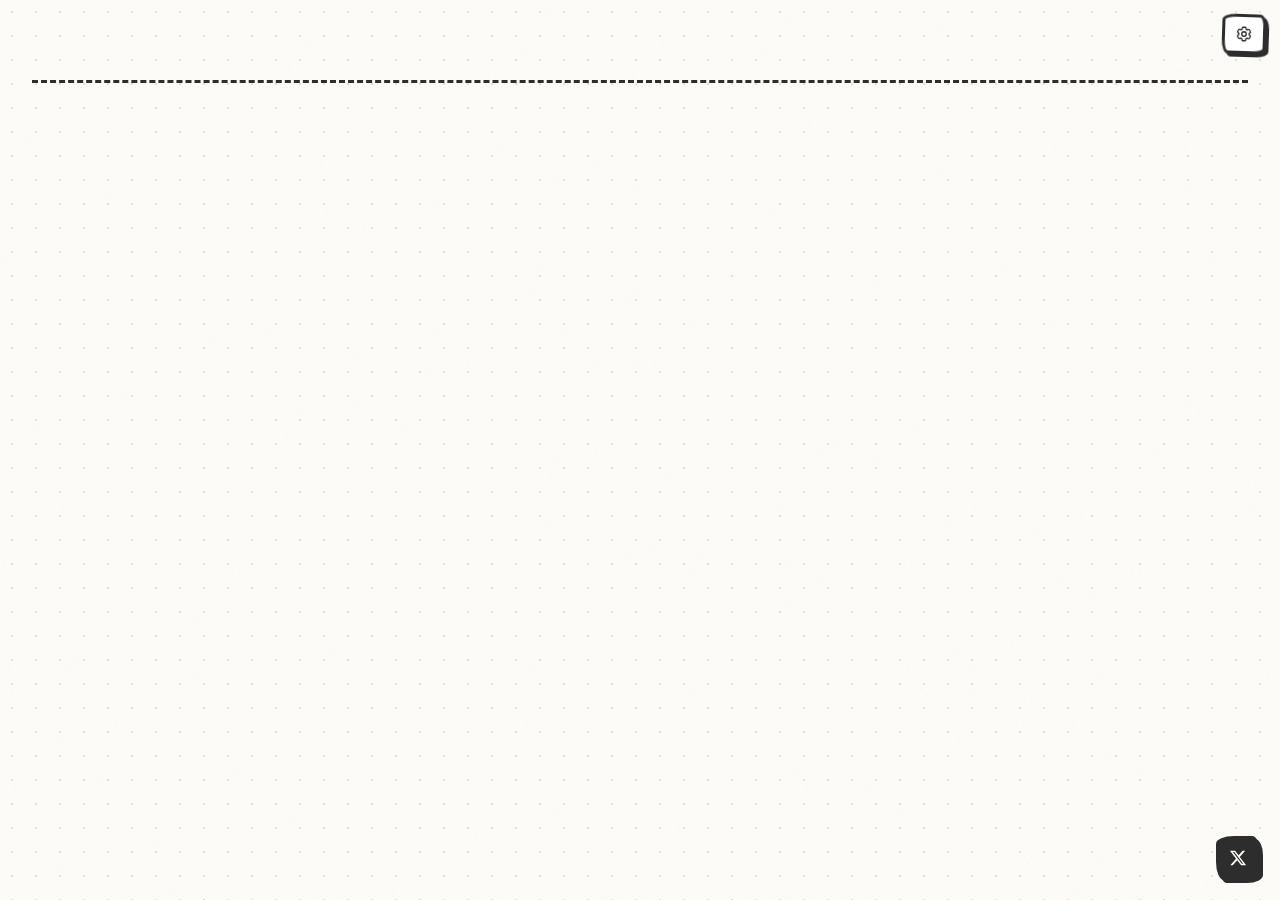
==== extension/index.html @ 824f17a5 "Initial commit" ====
<!DOCTYPE html>
<html lang="">
<head>
  <meta charset="UTF-8">
  <meta name="viewport" content="width=device-width, initial-scale=1.0">
  <title data-i18n="app.title">TabCtrl</title>

  <!-- Google Fonts: Kalam (headings) + Patrick Hand (body) — hand-drawn design system -->
  <link rel="preconnect" href="https://fonts.googleapis.com">
  <link href="https://fonts.googleapis.com/css2?family=Kalam:wght@400;700&family=Patrick+Hand&display=swap" rel="stylesheet">

  <link rel="stylesheet" href="style.css">
</head>
<body>
<div class="container">



  <!-- Settings button — fixed top-right corner, always accessible. -->
  <button class="settings-btn settings-btn--fixed" id="settingsBtn" data-action="open-settings" data-i18n-title="settings.title" type="button" aria-label="Settings">
    <svg xmlns="http://www.w3.org/2000/svg" fill="none" viewBox="0 0 24 24" stroke-width="1.8" stroke="currentColor" width="16" height="16"><path stroke-linecap="round" stroke-linejoin="round" d="M9.594 3.94c.09-.542.56-.94 1.11-.94h2.593c.55 0 1.02.398 1.11.94l.213 1.281c.063.374.313.686.645.87.074.04.147.083.22.127.325.196.72.257 1.075.124l1.217-.456a1.125 1.125 0 0 1 1.37.49l1.296 2.247a1.125 1.125 0 0 1-.26 1.431l-1.003.827c-.293.241-.438.613-.43.992a7.723 7.723 0 0 1 0 .255c-.008.378.137.75.43.991l1.005.828c.424.35.534.954.26 1.43l-1.298 2.247a1.125 1.125 0 0 1-1.369.491l-1.217-.456c-.355-.133-.75-.072-1.076.124a6.47 6.47 0 0 1-.22.128c-.331.183-.581.495-.644.869l-.213 1.281c-.09.543-.56.94-1.11.94h-2.594c-.55 0-1.019-.398-1.11-.94l-.213-1.281c-.062-.374-.312-.686-.644-.87a6.52 6.52 0 0 1-.22-.127c-.325-.196-.72-.257-1.076-.124l-1.217.456a1.125 1.125 0 0 1-1.369-.49l-1.297-2.247a1.125 1.125 0 0 1 .26-1.431l1.004-.827c.292-.24.437-.613.43-.991a6.932 6.932 0 0 1 0-.255c.007-.38-.138-.751-.43-.992l-1.004-.827a1.125 1.125 0 0 1-.26-1.43l1.297-2.247a1.125 1.125 0 0 1 1.37-.491l1.216.456c.356.133.751.072 1.076-.124.072-.044.146-.086.22-.128.332-.183.582-.495.644-.869l.214-1.28Z" /><path stroke-linecap="round" stroke-linejoin="round" d="M15 12a3 3 0 1 1-6 0 3 3 0 0 1 6 0Z" /></svg>
  </button>

  <!-- ================================================================
       TabCtrl DUPES BANNER — appears when you have extra TabCtrl tabs open
       Hidden by default; app.js shows it when dupeTableControlCount > 1
       ================================================================ -->
  <div class="tab-cleanup-banner" id="tableControlDupeBanner" style="display:none">
    <div class="tab-cleanup-left">
      <div class="tab-cleanup-icon">
        <svg xmlns="http://www.w3.org/2000/svg" fill="none" viewBox="0 0 24 24" stroke-width="1.5" stroke="currentColor">
          <path stroke-linecap="round" stroke-linejoin="round" d="M15.75 17.25v3.375c0 .621-.504 1.125-1.125 1.125h-9.75a1.125 1.125 0 0 1-1.125-1.125V7.875c0-.621.504-1.125 1.125-1.125H6.75a9.06 9.06 0 0 1 1.5.124m7.5 10.376h3.375c.621 0 1.125-.504 1.125-1.125V11.25c0-4.46-3.243-8.161-7.5-8.876a9.06 9.06 0 0 0-1.5-.124H9.375c-.621 0-1.125.504-1.125 1.125v3.5m7.5 10.375H9.375a1.125 1.125 0 0 1-1.125-1.125v-9.25m12 6.625v-1.875a3.375 3.375 0 0 0-3.375-3.375h-1.5a1.125 1.125 0 0 1-1.125-1.125v-1.5a3.375 3.375 0 0 0-3.375-3.375H9.75" />
        </svg>
      </div>
      <div class="tab-cleanup-text" id="tableControlDupeText">
        <!-- Rendered by checkTableControlDupes() in app.js using t('banner.table_control_dupes', count) -->
      </div>
    </div>
    <button class="tab-cleanup-btn" data-action="close-table-control-dupes" data-i18n="banner.close_extras">Close extras</button>
  </div>

  <!-- ================================================================
       MAIN CONTENT — three stacked sections
       1. Right now (open tabs)
       2. Saved for later (active saved tabs)
       3. Archive (completed saved tabs)
       Each section is rendered conditionally by app.js.
       ================================================================ -->
  <main class="dashboard-stack">

    <!-- 0. HERO — empty-state concept showcase (only shown when nothing else is).
         Three slogans rotate every ~6s; user can also click dots to jump. -->
    <section class="hero-section" id="heroSection" aria-label="TabCtrl concepts">
      <div class="hero-frame">
        <div class="hero-slides" id="heroSlides">
          <article class="hero-slide is-active" data-slide="0">
            <div class="hero-numeral">01</div>
            <p class="hero-slogan" data-i18n="hero.slogan_1">当标签页过载成为日常，TabCtrl 帮你回到清晰。</p>
            <p class="hero-sub" data-i18n="hero.sub_1">Tabs pile up. We help you see the floor.</p>
          </article>
          <article class="hero-slide" data-slide="1">
            <div class="hero-numeral">02</div>
            <p class="hero-slogan" data-i18n="hero.slogan_2">不是要打开更多，只是让你看清现有。</p>
            <p class="hero-sub" data-i18n="hero.sub_2">Not more tabs. Just the ones you already have.</p>
          </article>
          <article class="hero-slide" data-slide="2">
            <div class="hero-numeral">03</div>
            <p class="hero-slogan" data-i18n="hero.slogan_3">注意力是稀缺资源，TabCtrl 帮你珍惜它。</p>
            <p class="hero-sub" data-i18n="hero.sub_3">Attention is scarce. We help you spend it well.</p>
          </article>
        </div>
        <div class="hero-dots" id="heroDots" role="tablist" aria-label="Slide navigation">
          <button class="hero-dot is-active" data-slide="0" role="tab" aria-label="Slide 1"></button>
          <button class="hero-dot" data-slide="1" role="tab" aria-label="Slide 2"></button>
          <button class="hero-dot" data-slide="2" role="tab" aria-label="Slide 3"></button>
        </div>
      </div>
    </section>

    <!-- 1. RIGHT NOW (open tabs) -->
    <section class="active-section section-card" id="openTabsSection" style="display:none">
      <div class="section-header">
        <h2 id="openTabsSectionTitle" data-i18n="section.open_tabs">Right now</h2>
        <div class="section-line"></div>
      </div>
      <div class="missions" id="openTabsMissions"></div>
    </section>

    <!-- 2. TAB STASH (saved tabs, draggable between categories) -->
    <section class="stash-section section-card" id="stashSection" style="display:none">
      <div class="section-header">
        <h2 data-i18n="stash.title">Tab Stash</h2>
        <div class="section-line"></div>
        <div class="section-count" id="stashCount">0</div>
      </div>

      <!-- Description -->
      <p class="section-desc" data-i18n="stash.desc">Tabs you park here stay until you reopen or remove them. Drag chips between categories to organise.</p>

      <!-- Search (live filter by URL or title) -->
      <div class="stash-toolbar">
        <input type="text" class="stash-search" id="stashSearch" placeholder="Search stashed tabs..." data-i18n-placeholder="stash.search_placeholder">
      </div>

      <!-- Category tabs (one per category + "All" + "+ New") -->
      <div class="stash-categories" id="stashCategories"></div>

      <!-- Main list of parked tabs -->
      <div class="stash-list" id="stashList"></div>

      <!-- Empty state -->
      <div class="stash-empty" id="stashEmpty" style="display:none" data-i18n="stash.empty">
        Stash is empty. Use the bookmark icon on any chip to park it here.
      </div>
    </section>

    <!-- 3. HISTORY (auto-recorded closed tabs, kept 7 days / 500 entries) -->
    <section class="history-section section-card" id="historySection" style="display:none">
      <div class="section-header">
        <h2 data-i18n="history.title">History</h2>
        <div class="section-line"></div>
        <div class="section-count" id="historyCount">0</div>
      </div>
      <div class="history-section-body">
        <div class="history-toolbar">
          <input type="text" class="history-search" id="historySearch" placeholder="Search closed tabs..." data-i18n-placeholder="history.search_placeholder">
          <div class="history-group-toggle" role="group" aria-label="Group history by">
            <button class="history-group-btn is-active" data-action="history-group-by" data-group-by="time" type="button" data-i18n="history.group_time">Time</button>
            <button class="history-group-btn" data-action="history-group-by" data-group-by="domain" type="button" data-i18n="history.group_domain">Domain</button>
          </div>
          <button class="history-clear-older" data-action="clear-history-older" type="button" id="historyClearOlder" data-i18n="history.clear_older" data-i18n-title="history.clear_older_hint" title="Drop entries older than the retention setting">Clear &gt;Nd</button>
          <button class="history-clear" data-action="clear-history" type="button" data-i18n="history.clear" data-i18n-title="history.clear_confirm">Clear all</button>
        </div>
        <div class="history-list" id="historyList"></div>
        <div class="history-empty" id="historyEmpty" style="display:none" data-i18n="history.empty">
          No history yet. Closed tabs will appear here.
        </div>
      </div>
    </section>

  </main><!-- end .dashboard-stack -->


  <!-- ================================================================
       INSIGHTS — close history stats (today / week / total + top domains)
       ================================================================ -->
  <section class="insights-banner" id="insightsBanner" style="display:none">
    <div class="insights-head">
      <h2 class="insights-title" data-i18n="insights.title">Insights</h2>
      <button class="insights-clear" data-action="clear-insights" data-i18n-title="insights.clear" type="button" aria-label="Clear insights">
        <svg xmlns="http://www.w3.org/2000/svg" fill="none" viewBox="0 0 24 24" stroke-width="2" stroke="currentColor" width="14" height="14"><path stroke-linecap="round" stroke-linejoin="round" d="m14.74 9-.346 9m-4.788 0L9.26 9m9.968-3.21c.342.052.682.107 1.022.166m-1.022-.165L18.16 19.673a2.25 2.25 0 0 1-2.244 2.077H8.084a2.25 2.25 0 0 1-2.244-2.077L4.772 5.79m14.456 0a48.108 48.108 0 0 0-3.478-.397m-12 .562c.34-.059.68-.114 1.022-.165m0 0a48.11 48.11 0 0 0 3.478-.397m7.5 0v-.916c0-1.18-.91-2.164-2.09-2.201a51.964 51.964 0 0 0-3.32 0c-1.18.037-2.09 1.022-2.09 2.201v.916m7.5 0a48.667 48.667 0 0 0-7.5 0" /></svg>
      </button>
    </div>
    <div class="insights-grid">
      <div class="insight-stat">
        <div class="insight-value" id="insightToday">0</div>
        <div class="insight-label" data-i18n="insights.closed_today">closed today</div>
      </div>
      <div class="insight-stat">
        <div class="insight-value" id="insightWeek">0</div>
        <div class="insight-label" data-i18n="insights.closed_week">closed this week</div>
      </div>
      <div class="insight-stat">
        <div class="insight-value" id="insightAll">0</div>
        <div class="insight-label" data-i18n="insights.closed_total">total closed</div>
      </div>
      <div class="insight-block">
        <div class="insight-block-title" data-i18n="insights.top_all">top domains (all time)</div>
        <ol class="insight-list" id="insightTopAll"></ol>
      </div>
      <div class="insight-block">
        <div class="insight-block-title" data-i18n="insights.top_week">top this week</div>
        <ol class="insight-list" id="insightTopWeek"></ol>
      </div>
    </div>
  </section>

  <!-- ================================================================
       FOOTER — global stats + refresh control
       ================================================================ -->
  <footer>
  </footer>

</div><!-- end .container -->

<!-- ================================================================
     TOAST — floats above everything, used for action confirmations
     Hidden by default via CSS (opacity:0, translateY)
     ================================================================ -->
<div class="toast" id="toast">
  <!-- Checkmark circle icon (Heroicons outline) -->
  <svg xmlns="http://www.w3.org/2000/svg" fill="none" viewBox="0 0 24 24" stroke-width="2" stroke="currentColor">
    <path stroke-linecap="round" stroke-linejoin="round" d="M9 12.75 11.25 15 15 9.75M21 12a9 9 0 1 1-18 0 9 9 0 0 1 18 0Z" />
  </svg>
  <span id="toastText"></span>
</div>

<!-- ================================================================
     AUTHOR BADGE — bottom-right X link (replaces the footer attribution)
     ================================================================ -->
<a class="author-x-badge" id="authorXBadge" href="https://x.com/CY_Chase_AI" target="_blank" rel="noopener" data-i18n-title="author.x_tooltip" title="Follow 承越.Chase on X" aria-label="Follow on X">
  <svg viewBox="0 0 24 24" width="18" height="18" fill="currentColor" aria-hidden="true">
    <path d="M18.244 2.25h3.308l-7.227 8.26 8.502 11.24H16.17l-5.214-6.817L4.99 21.75H1.68l7.73-8.835L1.254 2.25H8.08l4.713 6.231zm-1.161 17.52h1.833L7.084 4.126H5.117z"/>
  </svg>
</a>

<!-- ================================================================
     SETTINGS PANEL — right-side slide-in panel for user preferences
     Hidden by default; settings-ui.js opens it on gear click
     ================================================================ -->
<div class="settings-overlay" id="settingsOverlay" style="display:none"></div>

<!-- ================================================================
     BOOKMARK DIALOG — center modal, mimics Chrome's Ctrl+D flow
     Hidden by default; app.js showBookmarkDialog() opens it
     ================================================================ -->
<div class="bookmark-overlay" id="bookmarkOverlay" style="display:none"></div>
<div class="bookmark-modal" id="bookmarkModal" style="display:none" role="dialog" aria-labelledby="bookmarkModalTitle">
  <header class="bookmark-modal-header">
    <h2 id="bookmarkModalTitle" data-i18n="bookmark.title">Add bookmark</h2>
    <button class="bookmark-modal-close" data-action="close-bookmark-modal" type="button" aria-label="Close">×</button>
  </header>
  <div class="bookmark-modal-body">
    <label class="bookmark-modal-field">
      <span data-i18n="bookmark.name_label">Name</span>
      <input type="text" id="bookmarkNameInput" class="bookmark-modal-input" autocomplete="off">
    </label>
    <label class="bookmark-modal-field">
      <span data-i18n="bookmark.folder_label">Folder</span>
      <div class="bookmark-tree" id="bookmarkTree" role="tree" data-selected-id=""></div>
    </label>
    <div class="bookmark-modal-error" id="bookmarkError" style="display:none"></div>
  </div>
  <footer class="bookmark-modal-footer" id="bookmarkModalFooter">
    <button class="bookmark-modal-btn secondary" data-action="close-bookmark-modal" type="button" data-i18n="bookmark.cancel">Cancel</button>
    <button class="bookmark-modal-btn primary" data-action="save-bookmark" type="button" data-i18n="bookmark.save">Save</button>
  </footer>
</div>
<aside class="settings-panel" id="settingsPanel" style="display:none" aria-label="Settings">
  <header class="settings-header">
    <h2 data-i18n="settings.title">Settings</h2>
    <button class="settings-close" data-action="close-settings" type="button" aria-label="Close">×</button>
  </header>
  <div class="settings-body" id="settingsBody">
    <!-- Rendered by settings-ui.js -->
  </div>
</aside>

<!-- Personal config (gitignored) — defines LOCAL_LANDING_PAGE_PATTERNS etc. -->
<!-- If the file doesn't exist, app.js falls back to an empty array (see LOCAL_LANDING_PAGE_PATTERNS fallback in app.js). -->
<script src="config.local.js"></script>

<!-- i18n (sync-loaded before app.js so t() is available everywhere) -->
<script src="i18n.js"></script>

<!-- Settings storage + aggregation logic (sync-loaded before app.js) -->
<script src="settings.js"></script>

<!-- Main dashboard logic — loads last so the DOM is ready -->
<script src="app.js"></script>

<!-- Settings UI (gear icon + slide-in panel) -->
<script src="settings-ui.js"></script>
</body>
</html>
---- extension/style.css ----
/* ============================================================
   TabCtrl — Hand-Drawn Design System

   Applies the hand-drawn spec faithfully while keeping it usable
   as a productivity tool:
   - Wobbly borders (restrained values, not 255px-melting-style)
   - Hard offset shadows on interactive elements (4px 4px 0 0)
   - Handwritten typography (Kalam headings + Patrick Hand body)
   - Subtle paper-grain dot texture on the background
   - Playful rotations (-0.5° to 0.5° on cards)
   - Post-it yellow + tape decorations for personality
   - Long-domain handling: nowrap + ellipsis (no wrap-driven blow-up)
   ============================================================ */

:root {
  /* === Hand-Drawn Color Palette === */
  --paper:        #fdfbf7;   /* warm paper background */
  --ink:          #2d2d2d;   /* soft pencil black — never pure #000 */
  --ink-soft:     #5a5a5a;   /* secondary text */
  --muted:        #e5e0d8;   /* old paper / erased pencil */
  --muted-soft:   #8a8a8a;   /* hint text */
  --accent:       #ff4d4d;   /* red correction marker */
  --accent-2:     #2d5da1;   /* blue ballpoint pen */
  --postit:       #fff9c4;   /* post-it yellow */
  --postit-soft:  #fff3a0;   /* tinted post-it (for icon background, etc.) */
  --sage:         #7a9b6e;   /* sage / success */
  --card-bg:      #ffffff;
  --border:       #2d2d2d;

  /* === Hard Offset Shadows (NO blur, ever) === */
  --shadow-xs:    2px 2px 0px 0px #2d2d2d;
  --shadow-sm:    3px 3px 0px 0px #2d2d2d;
  --shadow:       4px 4px 0px 0px #2d2d2d;
  --shadow-hover: 6px 6px 0px 0px #2d2d2d;
  --shadow-lg:    8px 8px 0px 0px #2d2d2d;
  --shadow-press: 0px 0px 0px 0px #2d2d2d;

  /* === Wobbly Border-Radius (Restrained — not 255px "melting") === */
  --wobbly-sm:    14px 6px 12px 6px / 6px 12px 6px 14px;     /* buttons */
  --wobbly-md:    22px 10px 18px 10px / 10px 18px 10px 22px; /* inputs / tabs */
  --wobbly-lg:    35px 14px 28px 14px / 14px 28px 14px 35px; /* big containers */
  --wobbly-card:  28px 12px 24px 12px / 12px 24px 12px 28px; /* cards */
  --wobbly-pebble:18px 8px 16px 8px / 8px 16px 8px 18px;   /* small chips / checkboxes */

  /* === Standard Radii (for inputs / secondary elements) === */
  --r-sm:  6px;
  --r:     8px;
  --r-md:  10px;

  /* === Typography === */
  --font-heading: 'Kalam', 'Comic Sans MS', cursive;
  --font-body:    'Patrick Hand', 'Comic Sans MS', cursive;
}

* { margin: 0; padding: 0; box-sizing: border-box; }

body {
  font-family: var(--font-body);
  font-size: 16px;
  line-height: 1.5;
  color: var(--ink);
  background: var(--paper);
  min-height: 100vh;
  -webkit-font-smoothing: antialiased;
  -moz-osx-font-smoothing: grayscale;

  /* Paper grain — notebook dot pattern */
  background-image: radial-gradient(var(--muted) 1px, transparent 1px);
  background-size: 24px 24px;
  background-attachment: fixed;
}

/* Subtle vintage noise overlay */
body::before {
  content: '';
  position: fixed;
  inset: 0;
  pointer-events: none;
  z-index: 0;
  background-image: url("data:image/svg+xml,%3Csvg viewBox='0 0 256 256' xmlns='http://www.w3.org/2000/svg'%3E%3Cfilter id='n'%3E%3CfeTurbulence type='fractalNoise' baseFrequency='0.85' numOctaves='3' stitchTiles='stitch'/%3E%3C/filter%3E%3Crect width='100%25' height='100%25' filter='url(%23n)' opacity='0.025'/%3E%3C/svg%3E");
}

h1, h2, h3, h4, h5, h6 {
  font-family: var(--font-heading);
  font-weight: 700;
  color: var(--ink);
  line-height: 1.2;
  letter-spacing: -0.3px;
}

/* ---- Container ---- */
.container {
  position: relative;
  z-index: 1;
  max-width: 100%;            /* fill the viewport so domain cards can use the full width */
  margin: 0;                  /* no centering — cards extend to the edges */
  padding: 32px 32px 80px;    /* smaller top padding (header was removed) */
}

.container:has(.dashboard-stack) {
  max-width: 100%;
}

/* ---- Header ---- */
/* Header = 2-column grid.
   Left column: greeting + quote + date-card (stacked).
   Right column: vision card on top, settings button below.
   The two columns share the same top + bottom edges so the layout
   reads as one balanced block, not three floating pieces. */
header {
  display: grid;
  grid-template-columns: auto minmax(0, 1fr) auto;
  align-items: center;
  column-gap: 28px;
  margin-bottom: 40px;
  padding-bottom: 24px;
  border-bottom: 3px dashed var(--ink);
}

/* Three-column header layout:
   [date-card] [greeting + quote]  [product-vision + settings]
   The date card anchors the left edge; greeting is the focus in
   the middle; the brand statement + settings sit on the right.
   They no longer compete for visual weight — each has a home. */

.header-date {
  grid-column: 1;
  display: flex;
  align-items: center;
}

.header-greeting {
  grid-column: 2;
  min-width: 0;     /* allow this column to shrink in narrow viewports */
}

.header-greeting h1 {
  font-family: var(--font-heading);
  font-weight: 700;
  font-size: 42px;
  letter-spacing: -0.5px;
  color: var(--ink);
  margin-bottom: 6px;
  line-height: 1.1;
  /* Slight tilt for hand-placed feel */
  transform: rotate(-0.5deg);
  transform-origin: left center;
}

.header-right {
  grid-column: 3;
  display: flex;
  flex-direction: row;
  align-items: center;
  gap: 14px;
  justify-self: end;
}

/* Date card — small 'torn-off calendar page' under the quote.
   Big day number on a red square + weekday + month next to it.
   No box-shadow (the previous design's shadow made it look like a
   small black blob, the boss's feedback). */
.date-card {
  display: inline-flex;
  align-items: stretch;
  background: var(--card-bg);
  border: 2.5px solid var(--border);
  border-radius: var(--wobbly-pebble);
  font-family: var(--font-body);
  overflow: hidden;
  transform: rotate(-1deg);
}
.date-card-day {
  font-family: var(--font-heading);
  font-weight: 700;
  font-size: 28px;
  color: var(--paper);
  background: var(--accent);
  padding: 8px 14px 6px;
  display: flex;
  align-items: center;
  justify-content: center;
  min-width: 52px;
  line-height: 1;
  border-right: 2.5px solid var(--border);
  font-variant-numeric: tabular-nums;
}
.date-card-info {
  padding: 6px 12px;
  display: flex;
  flex-direction: column;
  justify-content: center;
  line-height: 1.2;
  min-width: 60px;
}
.date-card-weekday {
  font-family: var(--font-heading);
  font-size: 13px;
  font-weight: 700;
  color: var(--ink);
}
.date-card-month {
  font-family: var(--font-body);
  font-size: 11px;
  color: var(--muted-soft);
  margin-top: 2px;
}

/* Settings (gear) button — fixed top-right corner, always accessible.
   Replaces the entire header (greeting / quote / date / vision) that
   the user asked to remove on 2026-06-17. */
.settings-btn {
  position: fixed;
  top: 14px;
  right: 14px;
  z-index: 50;
  background: var(--card-bg);
  border: 3px solid var(--border);
  border-radius: var(--wobbly-sm);
  padding: 8px 10px;
  cursor: pointer;
  color: var(--ink);
  box-shadow: var(--shadow-sm);
  transition: all 0.15s ease;
  display: inline-flex;
  align-items: center;
  justify-content: center;
  line-height: 0;
  transform: rotate(2deg);
  flex-shrink: 0;
}

.settings-btn:hover {
  color: var(--accent);
  box-shadow: var(--shadow);
  transform: rotate(2deg) translate(-1px, -1px);
}

.settings-btn:active {
  box-shadow: var(--shadow-press);
  transform: rotate(2deg) translate(2px, 2px);
}

.settings-btn svg {
  width: 18px;
  height: 18px;
}

/* ---- Tab cleanup banner (dupe TabCtrl tabs) ---- */
.tab-cleanup-banner {
  background: var(--postit);
  border: 3px solid var(--border);
  border-radius: var(--wobbly-md);
  padding: 16px 24px;
  display: flex;
  align-items: center;
  justify-content: space-between;
  margin-bottom: 24px;
  box-shadow: var(--shadow);
  position: relative;
  transform: rotate(-0.4deg);
}

/* (Tape-on-top ::before removed — looked like a floating white block,
   confused users. Banner itself is already visually distinct via
   post-it yellow + wobbly border + hard shadow.) */

.tab-cleanup-left {
  display: flex;
  align-items: center;
  gap: 16px;
}

.tab-cleanup-icon {
  width: 40px;
  height: 40px;
  border-radius: var(--wobbly-pebble);
  background: var(--postit-soft);
  border: 2.5px solid var(--border);
  display: flex;
  align-items: center;
  justify-content: center;
  flex-shrink: 0;
}

.tab-cleanup-icon svg {
  width: 20px;
  height: 20px;
  color: var(--accent);
}

.tab-cleanup-text {
  font-size: 16px;
  color: var(--ink);
  line-height: 1.4;
}

.tab-cleanup-text strong {
  font-weight: 700;
  font-family: var(--font-heading);
}

.tab-cleanup-btn {
  font-family: var(--font-heading);
  font-weight: 700;
  font-size: 14px;
  padding: 8px 20px;
  background: var(--ink);
  color: var(--paper);
  border: 2.5px solid var(--border);
  border-radius: var(--wobbly-sm);
  cursor: pointer;
  box-shadow: var(--shadow-xs);
  transition: all 0.15s ease;
  white-space: nowrap;
}

.tab-cleanup-btn:hover {
  background: var(--accent);
  color: white;
  box-shadow: var(--shadow);
  transform: translate(-1px, -1px);
}

.tab-cleanup-btn:active {
  box-shadow: var(--shadow-press);
  transform: translate(2px, 2px);
}

/* ---- Nudge banner (legacy) ---- */
.nudge-banner {
  background: rgba(255, 77, 77, 0.06);
  border: 2.5px dashed var(--accent);
  border-radius: var(--wobbly-md);
  padding: 16px 24px;
  display: flex;
  align-items: center;
  gap: 16px;
  margin-bottom: 40px;
}

.nudge-icon {
  width: 36px;
  height: 36px;
  border-radius: 50%;
  background: rgba(255, 77, 77, 0.12);
  display: flex;
  align-items: center;
  justify-content: center;
  flex-shrink: 0;
}

.nudge-icon svg {
  width: 18px;
  height: 18px;
  color: var(--accent);
}

.nudge-text {
  font-size: 16px;
  color: var(--ink);
  line-height: 1.5;
}

.nudge-text strong { font-weight: 700; }

/* ---- Section Headers ---- */
.section-header {
  display: flex;
  align-items: center;
  gap: 12px;
  margin-bottom: 24px;
  margin-top: 16px;
}

.section-header h2 {
  font-family: var(--font-heading);
  font-weight: 700;
  font-size: 26px;
  color: var(--ink);
  white-space: nowrap;
  letter-spacing: -0.3px;
}

.section-line {
  flex: 1;
  height: 3px;
  /* Hand-drawn dashed line */
  background-image: linear-gradient(to right, var(--ink) 50%, transparent 50%);
  background-size: 12px 3px;
  background-repeat: repeat-x;
}

.section-count {
  font-family: var(--font-body);
  font-size: 13px;
  color: var(--ink);
  white-space: nowrap;
  padding: 4px 12px;
  border: 2.5px solid var(--border);
  border-radius: var(--wobbly-pebble);
  background: var(--postit);
  font-weight: 700;
}

/* ---- Mission Cards (the main dashboard cards) ---- */
.missions {
  columns: 320px;
  column-gap: 20px;
  margin-bottom: 40px;
}

.mission-card {
  background: var(--card-bg);
  border: 3px solid var(--border);
  border-radius: var(--wobbly-card);
  padding: 18px 20px;
  display: flex;
  flex-direction: column;
  gap: 10px;
  box-shadow: var(--shadow);
  cursor: pointer;
  position: relative;
  overflow: visible;
  break-inside: avoid;
  margin-bottom: 20px;
  transition: transform 0.2s ease, box-shadow 0.2s ease;
}

/* Per-card rotation — hand-placed feel */
.mission-card:nth-child(3n)   { transform: rotate(-0.5deg); }
.mission-card:nth-child(3n+1) { transform: rotate(0.4deg); }
.mission-card:nth-child(3n+2) { transform: rotate(-0.2deg); }

.mission-card:hover {
  transform: rotate(0deg) translate(-2px, -2px);
  box-shadow: var(--shadow-hover);
}

/* Closing animation */
.mission-card.closing {
  opacity: 0;
  transform: scale(0.92) rotate(0deg);
  transition: opacity 0.25s, transform 0.25s;
  pointer-events: none;
}

.mission-card.collapsed { display: none !important; }

.status-bar { display: none; }
.mission-content { min-width: 0; }
.mission-meta { display: none; }

.mission-top {
  display: flex;
  align-items: center;
  gap: 8px;
  margin-bottom: 8px;
  flex-wrap: nowrap;            /* keep name + badges on one row */
}

/* Single line + ellipsis. Long labels truncate with "..." rather than
   shrinking font size — keeps visual rhythm consistent across cards. */
.mission-name {
  font-family: var(--font-heading);
  font-weight: 700;
  font-size: 22px;
  color: var(--ink);
  letter-spacing: -0.3px;
  flex: 1 1 auto;
  min-width: 0;
  white-space: nowrap;
  overflow: hidden;
  text-overflow: ellipsis;
  line-height: 1.15;
}

/* Badges in the title row must not shrink */
.mission-top .open-tabs-badge {
  flex-shrink: 0;
  white-space: nowrap;
}

.mission-tag {
  font-size: 10px;
  text-transform: uppercase;
  letter-spacing: 1px;
  font-weight: 700;
  padding: 3px 8px;
  border: 2px solid var(--border);
  border-radius: var(--wobbly-sm);
  background: var(--card-bg);
  font-family: var(--font-heading);
  flex-shrink: 0;
}

.mission-tag.active    { background: var(--sage); color: var(--card-bg); }
.mission-tag.cooling   { background: var(--postit); color: var(--ink); }
.mission-tag.abandoned { background: var(--accent); color: white; }
.mission-tag.neutral   { color: var(--ink-soft); background: var(--muted); }

.open-tabs-badge {
  display: inline-flex;
  align-items: center;
  gap: 4px;
  font-size: 12px;
  font-weight: 700;
  color: var(--ink);
  background: var(--postit);
  border: 2px solid var(--border);
  padding: 2px 8px;
  border-radius: var(--wobbly-sm);
  font-family: var(--font-body);
  flex-shrink: 0;
}

.open-tabs-badge svg { width: 12px; height: 12px; }

.mission-summary {
  font-size: 14px;
  color: var(--ink-soft);
  line-height: 1.5;
  margin-bottom: 6px;
}

.mission-pages { display: flex; flex-direction: column; gap: 0; }

/* ---- Page Chip (each individual tab row) ---- */
.page-chip {
  font-size: 14px;
  color: var(--ink);
  background: transparent;
  padding: 6px 4px;
  border: none;
  border-bottom: 1.5px dashed var(--muted);
  position: relative;
  display: flex;
  align-items: center;
  gap: 8px;
  line-height: 1.4;
  font-family: var(--font-body);
}

.page-chip:last-child,
.page-chip-overflow { border-bottom: none; }

.chip-favicon {
  width: 18px;
  height: 18px;
  flex-shrink: 0;
}

/* Chip title: single line + ellipsis. Long titles (CJK etc.) truncate
   with "..." rather than wrapping to a 2nd line. */
.chip-text {
  flex: 1;
  min-width: 0;
  white-space: nowrap;
  overflow: hidden;
  text-overflow: ellipsis;
  line-height: 1.4;
  font-size: 14px;
}

.chip-dupe-badge {
  color: var(--accent);
  font-weight: 700;
  font-family: var(--font-heading);
  flex-shrink: 0;
}

.chip-has-dupes { border-color: rgba(255, 77, 77, 0.4); }

.chip-actions {
  display: flex;
  align-items: center;
  gap: 2px;
  flex-shrink: 0;
  margin-left: auto;
  opacity: 0.4;
  transition: opacity 0.15s;
}

.page-chip:hover .chip-actions { opacity: 1; }

.chip-action {
  display: inline-flex;
  align-items: center;
  justify-content: center;
  background: var(--card-bg);
  border: 2px solid var(--border);
  color: var(--ink);
  cursor: pointer;
  padding: 3px;
  border-radius: var(--wobbly-pebble);
  transition: all 0.12s ease;
  flex-shrink: 0;
  box-shadow: 1px 1px 0px 0px var(--ink);
}

.chip-action svg { width: 13px; height: 13px; }

.chip-action:hover {
  transform: translate(-1px, -1px);
  box-shadow: 2px 2px 0px 0px var(--ink);
}

.chip-action:active {
  transform: translate(1px, 1px);
  box-shadow: var(--shadow-press);
}

.chip-save:hover { background: var(--sage); color: white; }
.chip-close:hover { background: var(--accent); color: white; }

/* Already-bookmarked state: filled star, gold accent */
.chip-action.chip-bookmark.bookmarked {
  background: rgba(212, 165, 46, 0.15);
  border-color: #d4a52e;
  color: #b88a1a;
}
.chip-action.chip-bookmark.bookmarked:hover {
  background: rgba(212, 165, 46, 0.25);
}

/* Same for stash chips (★ vs ☆) */
.stash-chip-action.bookmarked {
  color: #b88a1a;
}
.stash-chip-action.bookmarked:hover {
  background: rgba(212, 165, 46, 0.2);
}

.page-chip.clickable { cursor: pointer; transition: background 0.12s; }
.page-chip.clickable:hover { background: rgba(255, 77, 77, 0.05); }

.page-chip-overflow {
  font-size: 12px;
  color: var(--muted-soft);
  padding: 6px 4px;
  font-style: italic;
  cursor: pointer;
}
.page-chip-overflow:hover { color: var(--ink); }

.mission-time { font-size: 12px; color: var(--muted-soft); margin-bottom: 4px; }

.mission-page-count {
  font-family: var(--font-heading);
  font-weight: 700;
  font-size: 24px;
  color: var(--ink);
  line-height: 1;
}

.mission-page-label {
  font-size: 10px;
  color: var(--muted-soft);
  text-transform: uppercase;
  letter-spacing: 1px;
  font-weight: 700;
  font-family: var(--font-heading);
}

/* ---- Actions row (Close all N / etc) ---- */
.actions {
  display: flex;
  gap: 8px;
  margin-top: 12px;
  flex-wrap: wrap;
}

.action-btn {
  font-family: var(--font-heading);
  font-weight: 700;
  font-size: 13px;
  padding: 8px 14px;
  background: var(--card-bg);
  color: var(--ink);
  border: 2.5px solid var(--border);
  border-radius: var(--wobbly-sm);
  cursor: pointer;
  box-shadow: var(--shadow-xs);
  transition: all 0.12s ease;
  display: inline-flex;
  align-items: center;
  gap: 6px;
  white-space: nowrap;
}

.action-btn:hover {
  background: var(--accent);
  color: white;
  box-shadow: var(--shadow);
  transform: translate(-1px, -1px);
}

.action-btn:active {
  box-shadow: var(--shadow-press);
  transform: translate(2px, 2px);
}

.action-btn svg { width: 14px; height: 14px; }

.action-btn.primary {
  background: var(--ink);
  color: var(--paper);
}
.action-btn.primary:hover { background: var(--accent-2); }

.action-btn.close-tabs { background: var(--postit); }
.action-btn.save-tabs { background: rgba(122, 155, 110, 0.15); }

/* ---- Toast (post-it style) ---- */
.toast {
  position: fixed;
  bottom: 32px;
  left: 50%;
  transform: translateX(-50%) translateY(80px) rotate(-2deg);
  background: var(--postit);
  color: var(--ink);
  font-family: var(--font-heading);
  font-weight: 700;
  font-size: 16px;
  padding: 14px 28px;
  border: 3px solid var(--border);
  border-radius: var(--wobbly-md);
  box-shadow: var(--shadow);
  z-index: 100;
  opacity: 0;
  transition: all 0.4s cubic-bezier(0.34, 1.56, 0.64, 1);
  pointer-events: none;
  display: flex;
  align-items: center;
  gap: 8px;
}

.toast.visible {
  opacity: 1;
  transform: translateX(-50%) translateY(0) rotate(-2deg);
  pointer-events: auto;
}

.toast svg { width: 18px; height: 18px; color: var(--sage); }

/* ---- Footer ---- */
footer {
  margin-top: 48px;
  padding-top: 20px;
  border-top: 3px dashed var(--ink);
  display: flex;
  justify-content: space-between;
  align-items: center;
  flex-wrap: wrap;
  gap: 16px;
}

/* (footer-stats / .stat / .stat-num / .stat-label — removed when
   the 'Open tabs' counter was dropped from the footer.) */
}

/* ---- Animations ---- */
@keyframes fadeUp {
  from { opacity: 0; transform: translateY(8px); }
  to   { opacity: 1; transform: translateY(0); }
}

header              { animation: fadeUp 0.4s ease both; }
.tab-cleanup-banner { animation: fadeUp 0.4s ease 0.08s both; }
.section-header     { animation: fadeUp 0.4s ease 0.12s both; }
.mission-card       { animation: fadeUp 0.4s ease 0.16s both; }
footer              { animation: fadeUp 0.4s ease 0.4s both; }

/* ---- Empty state (all tabs closed) ---- */
.missions-empty-state {
  column-span: all;
  display: flex;
  flex-direction: column;
  align-items: center;
  justify-content: center;
  gap: 20px;
  padding: 60px 24px;
  text-align: center;
  background: var(--postit);
  border: 3px solid var(--border);
  border-radius: var(--wobbly-lg);
  box-shadow: var(--shadow);
  transform: rotate(-1deg);
  margin-bottom: 24px;
  position: relative;
}

/* (Tape-on-top ::before removed — looked like a floating white block.) */

.empty-checkmark {
  width: 64px;
  height: 64px;
  border-radius: 50%;
  background: var(--card-bg);
  border: 3px solid var(--border);
  display: flex;
  align-items: center;
  justify-content: center;
  box-shadow: var(--shadow-xs);
  animation: checkPop 0.5s cubic-bezier(0.34, 1.56, 0.64, 1) 0.1s both;
}

.empty-checkmark svg {
  width: 32px;
  height: 32px;
  color: var(--sage);
  stroke-width: 3;
}

@keyframes checkPop {
  from { transform: scale(0.5) rotate(-15deg); opacity: 0; }
  to   { transform: scale(1) rotate(0deg); opacity: 1; }
}

.empty-title {
  font-family: var(--font-heading);
  font-weight: 700;
  font-size: 30px;
  color: var(--ink);
  letter-spacing: -0.3px;
}

.empty-subtitle {
  font-size: 16px;
  color: var(--ink);
  font-family: var(--font-body);
}

/* ---- Update banner (legacy, unused) ---- */
.update-banner {
  display: flex;
  align-items: center;
  justify-content: space-between;
  gap: 12px;
  background: rgba(122, 155, 110, 0.1);
  border: 2.5px solid var(--sage);
  border-radius: var(--wobbly-md);
  padding: 10px 16px;
  margin-bottom: 24px;
}

.update-banner-left { display: flex; align-items: center; gap: 10px; flex: 1; min-width: 0; }
.update-banner-icon { width: 16px; height: 16px; color: var(--sage); flex-shrink: 0; }
.update-banner-text { font-size: 14px; color: var(--ink); font-family: var(--font-body); }
.update-banner-right { display: flex; align-items: center; gap: 8px; flex-shrink: 0; }

.update-banner-btn {
  font-family: var(--font-heading);
  font-weight: 700;
  font-size: 12px;
  color: white;
  background: var(--sage);
  border: 2px solid var(--border);
  border-radius: var(--wobbly-sm);
  padding: 4px 12px;
  cursor: pointer;
  box-shadow: 1px 1px 0 0 var(--ink);
  transition: all 0.12s ease;
}

.update-banner-btn:hover {
  transform: translate(-1px, -1px);
  box-shadow: 2px 2px 0 0 var(--ink);
}

.update-banner-btn:active {
  transform: translate(1px, 1px);
  box-shadow: var(--shadow-press);
}

.update-banner-dismiss {
  display: flex;
  align-items: center;
  justify-content: center;
  width: 26px;
  height: 26px;
  border: 2px solid var(--border);
  background: var(--card-bg);
  cursor: pointer;
  border-radius: var(--wobbly-pebble);
  color: var(--ink);
  transition: all 0.12s;
  padding: 0;
  flex-shrink: 0;
  box-shadow: 1px 1px 0 0 var(--ink);
}

.update-banner-dismiss:hover {
  background: var(--accent);
  color: white;
}

.update-banner-dismiss svg { width: 14px; height: 14px; }

/* (Old 2-column .dashboard-columns + .deferred-column — removed when the
   layout switched to a 3-section stack: open / saved / archive.
   Replaced by .dashboard-stack + .section-card above.) */

.deferred-item {
  display: flex;
  align-items: flex-start;
  gap: 10px;
  padding: 10px 0;
  border-bottom: 1.5px dashed var(--muted);
  animation: fadeUp 0.3s ease both;
  font-family: var(--font-body);
}

.deferred-item:last-child { border-bottom: none; }

.deferred-checkbox {
  appearance: none;
  -webkit-appearance: none;
  width: 22px;
  height: 22px;
  border: 2.5px solid var(--border);
  border-radius: var(--wobbly-pebble);
  cursor: pointer;
  flex-shrink: 0;
  margin-top: 1px;
  transition: all 0.15s;
  position: relative;
  background: var(--card-bg);
  box-shadow: 1px 1px 0 0 var(--ink);
}

.deferred-checkbox:hover {
  border-color: var(--sage);
  box-shadow: 2px 2px 0 0 var(--sage);
}

.deferred-checkbox:checked {
  background: var(--sage);
  border-color: var(--border);
}

.deferred-checkbox:checked::after {
  content: '';
  position: absolute;
  top: 2px;
  left: 6px;
  width: 5px;
  height: 10px;
  border: solid white;
  border-width: 0 3px 3px 0;
  transform: rotate(45deg);
}

.deferred-info { flex: 1; min-width: 0; }

.deferred-title {
  font-size: 15px;
  color: var(--ink);
  text-decoration: none;
  display: block;
  overflow: hidden;
  text-overflow: ellipsis;
  white-space: nowrap;
  transition: color 0.15s;
}

.deferred-title:hover { color: var(--accent-2); }

.deferred-meta { font-size: 12px; color: var(--muted-soft); margin-top: 2px; display: flex; gap: 8px; }

.deferred-item.checked .deferred-title {
  text-decoration: line-through;
  text-decoration-style: wavy;
  color: var(--muted-soft);
}

.deferred-item.checked .deferred-meta { opacity: 0.5; }

.deferred-dismiss {
  background: var(--card-bg);
  border: 2px solid var(--border);
  color: var(--ink);
  cursor: pointer;
  padding: 3px;
  opacity: 0.4;
  transition: all 0.12s;
  flex-shrink: 0;
  margin-top: 1px;
  border-radius: var(--wobbly-pebble);
  box-shadow: 1px 1px 0 0 var(--ink);
}

.deferred-dismiss svg { width: 14px; height: 14px; display: block; }

.deferred-dismiss:hover {
  opacity: 1;
  background: var(--accent);
  color: white;
  transform: translate(-1px, -1px);
  box-shadow: 2px 2px 0 0 var(--ink);
}

.deferred-item.removing { opacity: 0; transform: translateX(20px); transition: opacity 0.3s, transform 0.3s; }

.deferred-empty {
  font-size: 14px;
  color: var(--muted-soft);
  font-style: italic;
  padding: 24px 0;
  text-align: center;
  font-family: var(--font-body);
}

.deferred-archive { margin-top: 16px; padding-top: 12px; border-top: 2.5px dashed var(--ink); }

.archive-toggle {
  font-family: var(--font-heading);
  font-weight: 700;
  font-size: 13px;
  color: var(--ink);
  background: none;
  border: none;
  cursor: pointer;
  display: flex;
  align-items: center;
  gap: 6px;
  padding: 4px 0;
  width: 100%;
  text-align: left;
  transition: color 0.15s;
}

.archive-toggle:hover { color: var(--accent); }

.archive-chevron { width: 14px; height: 14px; transition: transform 0.2s; }
.archive-toggle.open .archive-chevron { transform: rotate(180deg); }
.archive-count { font-size: 11px; color: var(--muted-soft); opacity: 0.7; }
.archive-body { padding-top: 12px; }

.archive-search {
  font-family: var(--font-body);
  font-size: 13px;
  width: 100%;
  padding: 8px 12px;
  border: 2.5px solid var(--border);
  border-radius: var(--wobbly-pebble);
  background: var(--card-bg);
  color: var(--ink);
  outline: none;
  transition: all 0.15s;
  margin-bottom: 12px;
  box-shadow: 2px 2px 0 0 var(--ink);
}

.archive-search:focus {
  border-color: var(--accent-2);
  box-shadow: 3px 3px 0 0 var(--accent-2);
}

.archive-search::placeholder { color: var(--muted-soft); }

.archive-item {
  display: flex;
  align-items: center;
  gap: 8px;
  padding: 6px 0;
  border-bottom: 1.5px dashed var(--muted);
}

.archive-item:last-child { border-bottom: none; }

.archive-item-title {
  font-size: 13px;
  color: var(--ink-soft);
  text-decoration: none;
  overflow: hidden;
  text-overflow: ellipsis;
  white-space: nowrap;
  flex: 1;
  min-width: 0;
  transition: color 0.15s;
}

.archive-item-title:hover { color: var(--ink); }
.archive-item-date { font-size: 11px; color: var(--muted-soft); flex-shrink: 0; }

/* ---- Subgroups (path-based clustering) ---- */
.mission-subgroups {
  display: flex;
  flex-direction: column;
  gap: 6px;
  margin-top: 8px;
}

.subgroup-row {
  border: 2.5px solid var(--border);
  border-radius: var(--wobbly-sm);
  background: var(--card-bg);
  transition: all 0.15s;
  overflow: hidden;
  box-shadow: 1.5px 1.5px 0 0 var(--ink);
}

.subgroup-row.closing {
  opacity: 0;
  transform: translateX(20px) rotate(2deg);
  transition: opacity 0.25s, transform 0.25s;
  pointer-events: none;
}

.subgroup-header {
  display: flex;
  align-items: center;
  gap: 8px;
  padding: 8px 10px;
  font-size: 14px;
  cursor: pointer;
  position: relative;
  font-family: var(--font-body);
}

.subgroup-header:hover { background: var(--postit); }

.subgroup-chevron {
  display: inline-flex;
  width: 16px;
  height: 16px;
  color: var(--ink);
  transition: transform 0.2s;
  flex-shrink: 0;
}

.subgroup-row.open .subgroup-chevron { transform: rotate(90deg); }
.subgroup-chevron svg { width: 100%; height: 100%; }

.subgroup-favicon { width: 16px; height: 16px; flex-shrink: 0; }

/* CRITICAL: long subgroup label handling */
.subgroup-label {
  font-family: var(--font-heading);
  font-weight: 700;
  font-size: 16px;
  color: var(--ink);
  flex: 1;
  min-width: 0;
  white-space: nowrap;
  overflow: hidden;
  text-overflow: ellipsis;
}

.subgroup-count {
  font-size: 12px;
  color: var(--ink);
  white-space: nowrap;
  font-family: var(--font-body);
  flex-shrink: 0;
  padding: 2px 8px;
  border: 1.5px solid var(--border);
  border-radius: var(--wobbly-pebble);
  background: var(--card-bg);
  font-weight: 700;
}

.subgroup-dupes {
  color: var(--accent);
  font-size: 14px;
  line-height: 1;
  font-weight: 700;
  flex-shrink: 0;
}

.subgroup-close {
  background: var(--card-bg);
  border: 2px solid var(--border);
  cursor: pointer;
  padding: 3px;
  color: var(--ink);
  opacity: 0.3;
  transition: all 0.12s;
  display: inline-flex;
  align-items: center;
  justify-content: center;
  flex-shrink: 0;
  border-radius: var(--wobbly-pebble);
  box-shadow: 1px 1px 0 0 var(--ink);
}

.subgroup-header:hover .subgroup-close { opacity: 1; }

.subgroup-close:hover {
  background: var(--accent);
  color: white;
  transform: translate(-1px, -1px);
  box-shadow: 2px 2px 0 0 var(--ink);
}

.subgroup-close svg { width: 12px; height: 12px; }

.subgroup-chips {
  display: none;
  flex-direction: column;
  gap: 0;
  padding: 0 8px 8px 32px;
  border-top: 1.5px dashed var(--muted);
  margin-top: -2px;
}

.subgroup-row.open .subgroup-chips { display: flex; }

/* ============================================================
   SETTINGS PANEL
   ============================================================ */

.settings-overlay {
  position: fixed;
  inset: 0;
  background: rgba(45, 45, 45, 0.4);
  z-index: 998;
  opacity: 0;
  transition: opacity 0.25s;
}

.settings-overlay.open { opacity: 1; }

/* ---- Bookmark modal (mimics Chrome's Ctrl+D dialog) ---- */
.bookmark-overlay {
  position: fixed;
  inset: 0;
  background: rgba(45, 45, 45, 0.4);
  z-index: 1001;
  opacity: 0;
  transition: opacity 0.2s;
}
.bookmark-overlay.open { opacity: 1; }

.bookmark-modal {
  position: fixed;
  top: 50%;
  left: 50%;
  transform: translate(-50%, -50%) scale(0.94) rotate(-0.5deg);
  width: 420px;
  max-width: 92vw;
  max-height: 86vh;
  background: var(--paper);
  border: 3px solid var(--border);
  border-radius: var(--wobbly-lg);
  z-index: 1002;
  display: flex;
  flex-direction: column;
  box-shadow: var(--shadow-lg);
  opacity: 0;
  transition: opacity 0.18s, transform 0.22s cubic-bezier(0.34, 1.56, 0.64, 1);
  font-family: var(--font-body);
  color: var(--ink);
  overflow: hidden;
}
.bookmark-modal.open {
  opacity: 1;
  transform: translate(-50%, -50%) scale(1) rotate(0deg);
}

.bookmark-modal-header {
  display: flex;
  align-items: center;
  justify-content: space-between;
  padding: 14px 18px;
  border-bottom: 2px solid var(--border);
}
.bookmark-modal-header h2 {
  margin: 0;
  font-family: var(--font-heading);
  font-size: 16px;
}
.bookmark-modal-close {
  background: none;
  border: none;
  font-size: 22px;
  line-height: 1;
  color: var(--ink);
  cursor: pointer;
  padding: 0 6px;
  font-family: var(--font-body);
}
.bookmark-modal-close:hover { color: var(--accent); }

.bookmark-modal-body {
  padding: 16px 18px;
  display: flex;
  flex-direction: column;
  gap: 14px;
  overflow-y: auto;
}

.bookmark-modal-field {
  display: flex;
  flex-direction: column;
  gap: 6px;
}
.bookmark-modal-field > span {
  font-family: var(--font-heading);
  font-weight: 700;
  font-size: 12px;
  color: var(--muted);
  text-transform: uppercase;
  letter-spacing: 0.5px;
}

.bookmark-modal-input {
  font-family: var(--font-body);
  font-size: 14px;
  padding: 8px 10px;
  border: 2px solid var(--border);
  border-radius: var(--wobbly-sm);
  background: var(--card-bg);
  color: var(--ink);
  width: 100%;
  box-sizing: border-box;
}
.bookmark-modal-input:focus {
  outline: none;
  border-color: var(--accent);
  box-shadow: 2px 2px 0 0 var(--ink);
}

/* Collapsible folder tree (replaces <select> for bookmark folder picker) */
.bookmark-tree {
  font-family: var(--font-body);
  font-size: 13px;
  border: 2px solid var(--border);
  border-radius: var(--wobbly-sm);
  background: var(--card-bg);
  padding: 6px 4px;
  max-height: 220px;
  overflow-y: auto;
  box-shadow: 1px 1px 0 0 var(--ink);
}

.bookmark-tree-node {
  position: relative;
}

.bookmark-tree-row {
  display: flex;
  align-items: center;
  gap: 4px;
  padding: 4px 6px;
  border-radius: 4px;
  cursor: pointer;
  user-select: none;
  font-size: 13px;
  color: var(--ink);
  transition: background 0.1s ease;
}
.bookmark-tree-row:hover {
  background: rgba(0, 0, 0, 0.05);
}
.bookmark-tree-row.selected {
  background: var(--accent);
  color: white;
}
.bookmark-tree-row.selected .bookmark-tree-caret {
  color: white;
}

.bookmark-tree-caret {
  display: inline-flex;
  align-items: center;
  justify-content: center;
  width: 16px;
  height: 16px;
  font-size: 10px;
  color: var(--muted);
  cursor: pointer;
  flex-shrink: 0;
  transition: transform 0.15s ease;
  font-family: monospace;
}
.bookmark-tree-caret:hover {
  color: var(--ink);
}
.bookmark-tree-caret.leaf {
  visibility: hidden;
}
.bookmark-tree-node.expanded > .bookmark-tree-row > .bookmark-tree-caret {
  transform: rotate(90deg);
}

.bookmark-tree-icon {
  font-size: 13px;
  flex-shrink: 0;
}
.bookmark-tree-name {
  flex: 1;
  white-space: nowrap;
  overflow: hidden;
  text-overflow: ellipsis;
}
.bookmark-tree-current {
  font-size: 11px;
  font-style: italic;
  color: var(--muted);
  margin-left: 6px;
}
.bookmark-tree-row.selected .bookmark-tree-current {
  color: rgba(255, 255, 255, 0.85);
}

.bookmark-tree-children {
  margin-left: 16px;
  border-left: 1px dashed var(--border);
  padding-left: 4px;
  display: none;
}
.bookmark-tree-node.expanded > .bookmark-tree-children {
  display: block;
}

.bookmark-tree-empty {
  padding: 12px;
  color: var(--muted);
  font-style: italic;
  text-align: center;
}

.bookmark-modal-error {
  background: rgba(255, 77, 77, 0.1);
  border: 2px solid var(--accent);
  border-radius: var(--wobbly-sm);
  padding: 8px 10px;
  font-size: 13px;
  color: var(--accent);
}

.bookmark-modal-footer {
  display: flex;
  justify-content: flex-end;
  gap: 10px;
  padding: 12px 18px;
  border-top: 2px solid var(--border);
  background: rgba(0, 0, 0, 0.02);
}
.bookmark-modal-btn {
  font-family: var(--font-heading);
  font-weight: 700;
  font-size: 13px;
  padding: 8px 16px;
  border: 2.5px solid var(--border);
  border-radius: var(--wobbly-sm);
  cursor: pointer;
  box-shadow: 2px 2px 0 0 var(--ink);
  background: var(--card-bg);
  color: var(--ink);
  transition: all 0.12s ease;
}
.bookmark-modal-btn:hover {
  transform: translate(-1px, -1px);
  box-shadow: 3px 3px 0 0 var(--ink);
}
.bookmark-modal-btn:active {
  transform: translate(1px, 1px);
  box-shadow: var(--shadow-press);
}
.bookmark-modal-btn.primary {
  background: var(--ink);
  color: var(--paper);
}
.bookmark-modal-btn.primary:hover {
  background: var(--accent);
}
.bookmark-modal-btn.secondary:hover {
  background: var(--postit);
}
.bookmark-modal-btn.danger {
  background: var(--card-bg);
  color: var(--accent);
  border-color: var(--accent);
}
.bookmark-modal-btn.danger:hover {
  background: var(--accent);
  color: white;
}

.settings-panel {
  position: fixed;
  top: 20px;
  right: 20px;
  bottom: 20px;
  width: 400px;
  max-width: 92vw;
  background: var(--paper);
  border: 3px solid var(--border);
  border-radius: var(--wobbly-lg);
  z-index: 999;
  display: flex;
  flex-direction: column;
  transform: translateX(120%) rotate(-1deg);
  transition: transform 0.35s cubic-bezier(0.34, 1.56, 0.64, 1);
  box-shadow: var(--shadow-lg);
  overflow: hidden;
}

.settings-panel.open {
  transform: translateX(0) rotate(0deg);
}

.settings-header {
  display: flex;
  align-items: center;
  justify-content: space-between;
  padding: 20px 24px;
  border-bottom: 3px dashed var(--ink);
  flex-shrink: 0;
  background: var(--postit);
}

.settings-header h2 {
  font-family: var(--font-heading);
  font-weight: 700;
  font-size: 28px;
  color: var(--ink);
  margin: 0;
  transform: rotate(-1deg);
}

.settings-close {
  background: var(--card-bg);
  border: 2.5px solid var(--border);
  font-family: var(--font-heading);
  font-weight: 700;
  font-size: 18px;
  color: var(--ink);
  cursor: pointer;
  padding: 0;
  line-height: 1;
  width: 32px;
  height: 32px;
  border-radius: var(--wobbly-sm);
  box-shadow: 2px 2px 0 0 var(--ink);
  transition: all 0.12s;
}

.settings-close:hover {
  background: var(--accent);
  color: white;
  transform: translate(-1px, -1px);
  box-shadow: 3px 3px 0 0 var(--ink);
}

.settings-close:active {
  transform: translate(1px, 1px);
  box-shadow: var(--shadow-press);
}

.settings-body { flex: 1; overflow-y: auto; padding: 24px; }

.settings-section { margin-bottom: 32px; }

.settings-section-title {
  font-family: var(--font-heading);
  font-size: 13px;
  font-weight: 700;
  text-transform: uppercase;
  letter-spacing: 1.5px;
  color: var(--ink);
  margin: 0 0 16px;
  display: inline-block;
  background: var(--postit);
  padding: 4px 12px;
  border: 2.5px solid var(--border);
  border-radius: var(--wobbly-sm);
  transform: rotate(-1deg);
}

.settings-radio-group {
  display: flex;
  flex-direction: column;
  gap: 8px;
  margin-bottom: 20px;
}

.settings-radio {
  display: grid;
  grid-template-columns: auto 1fr;
  grid-template-rows: auto auto;
  column-gap: 12px;
  row-gap: 2px;
  align-items: center;
  cursor: pointer;
  padding: 12px 14px;
  border: 2.5px solid var(--border);
  border-radius: var(--wobbly-sm);
  background: var(--card-bg);
  box-shadow: 2px 2px 0 0 var(--ink);
  transition: all 0.12s;
}

.settings-radio:hover {
  background: var(--postit);
  transform: translate(-1px, -1px);
  box-shadow: 3px 3px 0 0 var(--ink);
}

.settings-radio input[type="radio"] {
  grid-row: 1 / span 2;
  appearance: none;
  -webkit-appearance: none;
  width: 22px;
  height: 22px;
  border: 2.5px solid var(--border);
  border-radius: 50%;
  background: var(--card-bg);
  cursor: pointer;
  position: relative;
  margin: 0;
  flex-shrink: 0;
  box-shadow: 1px 1px 0 0 var(--ink);
}

.settings-radio input[type="radio"]:checked {
  background: var(--accent);
  border-color: var(--border);
}

.settings-radio input[type="radio"]:checked::after {
  content: '';
  position: absolute;
  top: 3px;
  left: 6px;
  width: 5px;
  height: 10px;
  border: solid white;
  border-width: 0 2.5px 2.5px 0;
  transform: rotate(45deg);
}

.settings-radio > span:not(.settings-radio-hint) {
  font-size: 16px;
  color: var(--ink);
  font-weight: 700;
  font-family: var(--font-heading);
}

.settings-radio-hint {
  font-size: 13px;
  color: var(--muted-soft);
  line-height: 1.4;
  font-family: var(--font-body);
}

.settings-checkbox {
  display: grid;
  grid-template-columns: auto 1fr;
  grid-template-rows: auto auto;
  column-gap: 12px;
  row-gap: 2px;
  align-items: center;
  cursor: pointer;
  padding: 12px 14px;
  border: 2.5px solid var(--border);
  border-radius: var(--wobbly-sm);
  background: var(--card-bg);
  box-shadow: 2px 2px 0 0 var(--ink);
  transition: all 0.12s;
}

.settings-checkbox:hover {
  background: var(--postit);
  transform: translate(-1px, -1px);
  box-shadow: 3px 3px 0 0 var(--ink);
}

.settings-checkbox input[type="checkbox"] {
  grid-row: 1 / span 2;
  appearance: none;
  -webkit-appearance: none;
  width: 22px;
  height: 22px;
  border: 2.5px solid var(--border);
  border-radius: var(--wobbly-pebble);
  background: var(--card-bg);
  cursor: pointer;
  position: relative;
  margin: 0;
  flex-shrink: 0;
  box-shadow: 1px 1px 0 0 var(--ink);
}

.settings-checkbox input[type="checkbox"]:checked {
  background: var(--accent);
  border-color: var(--border);
}

.settings-checkbox input[type="checkbox"]:checked::after {
  content: '';
  position: absolute;
  top: 2px;
  left: 6px;
  width: 5px;
  height: 10px;
  border: solid white;
  border-width: 0 2.5px 2.5px 0;
  transform: rotate(45deg);
}

.settings-checkbox > span:not(.settings-radio-hint) {
  font-size: 16px;
  color: var(--ink);
  font-weight: 700;
  font-family: var(--font-heading);
}

.settings-custom-rules {
  margin: 12px 0 20px;
  padding: 14px;
  background: var(--card-bg);
  border: 2.5px dashed var(--ink);
  border-radius: var(--wobbly-sm);
}

.settings-empty {
  font-size: 13px;
  color: var(--muted-soft);
  padding: 8px 4px 12px;
  text-align: center;
  font-style: italic;
  font-family: var(--font-body);
}

.settings-rule {
  display: grid;
  grid-template-columns: 1fr auto 1fr 1fr auto;
  gap: 6px;
  align-items: center;
  margin-bottom: 8px;
}

.settings-rule:last-of-type { margin-bottom: 0; }

.settings-rule input {
  padding: 8px 10px;
  border: 2.5px solid var(--border);
  border-radius: var(--wobbly-pebble);
  font-family: var(--font-body);
  font-size: 13px;
  color: var(--ink);
  background: var(--paper);
  min-width: 0;
  box-shadow: 1px 1px 0 0 var(--ink);
}

.settings-rule input:focus {
  outline: none;
  border-color: var(--accent-2);
  box-shadow: 2px 2px 0 0 var(--accent-2);
}

.rule-arrow {
  color: var(--ink);
  font-size: 14px;
  font-weight: 700;
  text-align: center;
  font-family: var(--font-heading);
}

.rule-remove {
  background: var(--card-bg);
  border: 2px solid var(--border);
  color: var(--ink);
  cursor: pointer;
  font-family: var(--font-heading);
  font-weight: 700;
  font-size: 14px;
  line-height: 1;
  padding: 4px 6px;
  border-radius: var(--wobbly-pebble);
  transition: all 0.12s;
  box-shadow: 1px 1px 0 0 var(--ink);
}

.rule-remove:hover {
  background: var(--accent);
  color: white;
  transform: translate(-1px, -1px);
  box-shadow: 2px 2px 0 0 var(--ink);
}

.settings-add-rule {
  background: transparent;
  border: 2.5px dashed var(--ink);
  color: var(--ink);
  padding: 10px 12px;
  border-radius: var(--wobbly-sm);
  cursor: pointer;
  font-family: var(--font-heading);
  font-weight: 700;
  font-size: 14px;
  width: 100%;
  margin-top: 10px;
  transition: all 0.12s;
}

.settings-add-rule:hover {
  background: var(--postit);
  border-style: solid;
  transform: translate(-1px, -1px);
  box-shadow: 2px 2px 0 0 var(--ink);
}

.settings-footer {
  padding-top: 24px;
  border-top: 3px dashed var(--ink);
  margin-top: 32px;
}

/* ---------- Sub-grouping Rules (path-based) ---------- */
.settings-subgroup-block {
  margin-top: 16px;
  padding: 14px;
  background: var(--card-bg);
  border: 2px dashed var(--border);
  border-radius: var(--wobbly-sm);
}

/* ---------- Tab Grouping section (unified layout) ---------- */
.settings-grouping-section {
  padding-top: 4px;
}

.settings-level-block {
  margin-top: 18px;
  padding: 14px;
  background: var(--card-bg);
  border: 2.5px solid var(--border);
  border-radius: var(--wobbly-md, var(--wobbly-sm));
  box-shadow: 3px 3px 0 0 var(--ink);
}

.settings-level-label {
  font-family: var(--font-heading);
  font-weight: 800;
  font-size: 12px;
  text-transform: uppercase;
  letter-spacing: 1px;
  color: var(--ink);
  margin-bottom: 12px;
  padding-bottom: 8px;
  border-bottom: 2px dashed var(--border);
}

/* Radio card layout (icon + text side-by-side) */
.settings-radio-card {
  display: flex;
  align-items: stretch;
  gap: 0;
  padding: 10px 12px;
  margin-bottom: 8px;
  border: 2px solid var(--border);
  border-radius: var(--wobbly-sm);
  background: var(--card-bg);
  cursor: pointer;
  transition: all 0.12s;
  position: relative;
}
.settings-radio-card:last-of-type {
  margin-bottom: 0;
}
.settings-radio-card:hover {
  border-color: var(--ink);
  transform: translate(-1px, -1px);
  box-shadow: 2px 2px 0 0 var(--ink);
}
.settings-radio-card input[type="radio"] {
  position: absolute;
  opacity: 0;
  pointer-events: none;
}
.settings-radio-card:has(input[type="radio"]:checked) {
  border-color: var(--accent);
  background: rgba(255, 220, 100, 0.08);
  box-shadow: 3px 3px 0 0 var(--ink);
}

.settings-radio-card-body {
  display: flex;
  align-items: center;
  gap: 14px;
  flex: 1;
  min-width: 0;
}

.settings-radio-card-icon {
  flex-shrink: 0;
  width: 64px;
  height: 40px;
  color: var(--ink);
  display: flex;
  align-items: center;
  justify-content: center;
}
.settings-radio-card-icon svg {
  display: block;
}
.settings-radio-card:has(input:checked) .settings-radio-card-icon {
  color: var(--accent);
}

.settings-radio-card-text {
  flex: 1;
  min-width: 0;
}

.settings-radio-card-title {
  display: flex;
  align-items: center;
  gap: 8px;
  font-family: var(--font-heading);
  font-weight: 700;
  font-size: 14px;
  color: var(--ink);
  line-height: 1.3;
}

.settings-radio-card-hint {
  font-size: 12px;
  color: var(--text-muted, #777);
  margin-top: 2px;
  line-height: 1.3;
}

.settings-recommended-badge {
  display: inline-block;
  font-family: var(--font-heading);
  font-weight: 700;
  font-size: 10px;
  text-transform: uppercase;
  letter-spacing: 0.5px;
  padding: 2px 7px;
  border-radius: 3px;
  background: var(--accent);
  color: var(--ink);
  line-height: 1.2;
}

/* Level 2 checkbox + rules */
.settings-level2-toggle {
  display: flex;
  align-items: center;
  gap: 8px;
  padding: 8px 0;
  font-family: var(--font-heading);
  font-weight: 600;
  font-size: 14px;
}

.settings-checkbox-title {
  font-family: var(--font-heading);
  font-weight: 700;
  font-size: 14px;
  color: var(--ink);
}

.settings-level2-rules {
  margin-top: 12px;
  padding-top: 12px;
  border-top: 2px dashed var(--border);
}

.settings-subgroup-block-head {
  display: flex;
  align-items: center;
  justify-content: space-between;
  margin-bottom: 10px;
}

.settings-subgroup-block-title {
  font-family: var(--font-heading);
  font-weight: 700;
  font-size: 13px;
  text-transform: uppercase;
  letter-spacing: 0.5px;
  color: var(--ink);
}

.settings-rule-list {
  display: flex;
  flex-direction: column;
  gap: 6px;
  overflow: hidden;
  transition: max-height 0.25s ease;
}
.settings-rule-list.collapsed {
  max-height: 110px;
  overflow: hidden;
  position: relative;
}
.settings-rule-list.collapsed::after {
  content: '';
  position: absolute;
  left: 0; right: 0; bottom: 0;
  height: 36px;
  background: linear-gradient(to bottom, transparent, var(--card-bg));
  pointer-events: none;
}
.settings-rule-list.expanded {
  max-height: none;
}

.settings-rule-readonly {
  opacity: 0.78;
  font-size: 12px;
  padding: 6px 8px;
  background: transparent;
  border: 1.5px dashed var(--border);
  display: flex;
  align-items: center;
  gap: 6px;
  flex-wrap: wrap;
}

.rule-source-builtin {
  font-weight: 700;
  color: var(--ink);
  background: var(--accent-bg, #f5f0e6);
  padding: 2px 6px;
  border-radius: 4px;
  font-family: var(--font-mono, monospace);
}

.rule-match, .rule-template {
  font-family: var(--font-mono, monospace);
  background: rgba(0,0,0,0.04);
  padding: 2px 6px;
  border-radius: 4px;
  font-size: 11.5px;
  color: var(--ink);
}

.rule-match-input {
  flex: 1.2;
  font-family: var(--font-mono, monospace);
  font-size: 12px;
}

.settings-subgroup-test-input {
  width: 100%;
  padding: 8px 10px;
  border: 2px solid var(--border);
  border-radius: var(--wobbly-sm);
  font-family: var(--font-mono, monospace);
  font-size: 12.5px;
  background: var(--card-bg);
  color: var(--ink);
  box-sizing: border-box;
}
.settings-subgroup-test-input:focus {
  outline: none;
  border-color: var(--accent);
  box-shadow: 2px 2px 0 0 var(--ink);
}

.settings-subgroup-test-result {
  margin-top: 8px;
  font-size: 12.5px;
  min-height: 20px;
}
.settings-subgroup-test-line {
  padding: 4px 0;
  color: var(--ink);
}
.settings-subgroup-test-matched {
  display: flex;
  align-items: center;
  gap: 8px;
  flex-wrap: wrap;
  opacity: 0.85;
}
.settings-subgroup-test-empty {
  color: var(--text-muted, #777);
  font-style: italic;
}
.settings-subgroup-test-error {
  color: var(--accent-red, #c0392b);
}

.settings-link-btn {
  background: transparent;
  border: none;
  color: var(--accent);
  cursor: pointer;
  font-family: var(--font-heading);
  font-weight: 700;
  font-size: 12px;
  text-decoration: underline;
  padding: 0;
}
.settings-link-btn:hover {
  color: var(--ink);
}

.settings-reset {
  background: var(--card-bg);
  border: 2.5px solid var(--border);
  color: var(--ink);
  padding: 10px 16px;
  border-radius: var(--wobbly-sm);
  cursor: pointer;
  font-family: var(--font-heading);
  font-weight: 700;
  font-size: 14px;
  width: 100%;
  box-shadow: 2px 2px 0 0 var(--ink);
  transition: all 0.12s;
}

.settings-reset:hover {
  background: var(--accent);
  color: white;
  transform: translate(-1px, -1px);
  box-shadow: 3px 3px 0 0 var(--ink);
}

.settings-reset:active {
  transform: translate(1px, 1px);
  box-shadow: var(--shadow-press);
}

/* ============================================================
   RESPONSIVE
   ============================================================ */

@media (max-width: 600px) {
  .container { padding: 24px 16px 60px; }
  header { flex-direction: column; gap: 16px; align-items: flex-start; }
  .header-left h1 { font-size: 32px; }
  .missions { columns: 1; }
  /* Reset all card rotations on mobile — too cramped */
  .mission-card:nth-child(n) { transform: none; }
  .actions { flex-direction: column; }
  .action-btn { width: 100%; justify-content: center; }
  .settings-panel {
    top: 0; right: 0; bottom: 0; width: 100%;
    border-radius: 0;
    transform: translateX(100%);
  }
  .settings-panel.open { transform: translateX(0); }
  .toast { font-size: 14px; padding: 12px 20px; }
}

@media (min-width: 601px) and (max-width: 900px) {
  .missions { columns: 280px; }
  .mission-card:nth-child(3n)   { transform: rotate(-0.3deg); }
  .mission-card:nth-child(3n+1) { transform: rotate(0.2deg); }
  .mission-card:nth-child(3n+2) { transform: rotate(-0.1deg); }
}

/* ============================================================
   INSIGHTS — close history banner
   ============================================================ */

.insights-banner {
  margin-top: 40px;
  padding: 24px;
  background: var(--postit);
  border: 3px solid var(--border);
  border-radius: var(--wobbly-card);
  box-shadow: var(--shadow);
  transform: rotate(-0.3deg);
  position: relative;
}

/* Tape decoration on top */
.insights-banner::before {
  content: '';
  position: absolute;
  top: -10px;
  left: 50%;
  transform: translateX(-50%) rotate(2deg);
  width: 80px;
  height: 20px;
  background: rgba(45, 45, 45, 0.18);
  border: 1px solid rgba(45, 45, 45, 0.12);
}

.insights-head {
  display: flex;
  align-items: center;
  justify-content: space-between;
  margin-bottom: 18px;
}

.insights-title {
  font-family: var(--font-heading);
  font-weight: 700;
  font-size: 26px;
  color: var(--ink);
  margin: 0;
  display: inline-block;
  background: var(--card-bg);
  padding: 4px 14px;
  border: 2.5px solid var(--border);
  border-radius: var(--wobbly-sm);
  transform: rotate(-1.5deg);
  box-shadow: 2px 2px 0 0 var(--ink);
  letter-spacing: -0.3px;
}

.insights-clear {
  background: var(--card-bg);
  border: 2px solid var(--border);
  color: var(--ink);
  cursor: pointer;
  padding: 6px 8px;
  border-radius: var(--wobbly-pebble);
  box-shadow: 1px 1px 0 0 var(--ink);
  transition: all 0.12s ease;
  display: inline-flex;
  align-items: center;
  justify-content: center;
  line-height: 0;
}

.insights-clear:hover {
  background: var(--accent);
  color: white;
  transform: translate(-1px, -1px);
  box-shadow: 2px 2px 0 0 var(--ink);
}

.insights-grid {
  display: grid;
  grid-template-columns: repeat(3, auto) 1fr 1fr;
  gap: 14px;
  align-items: stretch;
}

@media (max-width: 800px) {
  .insights-grid {
    grid-template-columns: repeat(3, 1fr);
  }
}

@media (max-width: 500px) {
  .insights-grid {
    grid-template-columns: 1fr 1fr;
  }
}

.insight-stat {
  background: var(--card-bg);
  border: 2.5px solid var(--border);
  border-radius: var(--wobbly-sm);
  padding: 12px 16px;
  box-shadow: 2px 2px 0 0 var(--ink);
  display: flex;
  flex-direction: column;
  justify-content: center;
  min-width: 90px;
}

.insight-value {
  font-family: var(--font-heading);
  font-weight: 700;
  font-size: 32px;
  color: var(--ink);
  line-height: 1;
  letter-spacing: -0.5px;
}

.insight-label {
  font-family: var(--font-body);
  font-size: 12px;
  color: var(--muted-soft);
  margin-top: 4px;
  text-transform: uppercase;
  letter-spacing: 0.5px;
}

.insight-block {
  background: var(--card-bg);
  border: 2.5px solid var(--border);
  border-radius: var(--wobbly-sm);
  padding: 12px 14px;
  box-shadow: 2px 2px 0 0 var(--ink);
  min-width: 0;
}

.insight-block-title {
  font-family: var(--font-heading);
  font-weight: 700;
  font-size: 12px;
  color: var(--muted-soft);
  text-transform: uppercase;
  letter-spacing: 0.8px;
  margin-bottom: 8px;
}

.insight-list {
  list-style: none;
  padding: 0;
  margin: 0;
  display: flex;
  flex-direction: column;
  gap: 3px;
}

.insight-list li {
  display: grid;
  grid-template-columns: auto 1fr auto;
  align-items: center;
  gap: 8px;
  font-family: var(--font-body);
  font-size: 14px;
  color: var(--ink);
  padding: 2px 0;
  border-bottom: 1.5px dashed var(--muted);
}

.insight-list li:last-child { border-bottom: none; }

.insight-list li.insight-rank-1 {
  font-weight: 700;
  color: var(--accent);
}

.insight-list li.insight-rank-1 .insight-rank {
  background: var(--accent);
  color: white;
  border-color: var(--accent);
}

.insight-rank {
  font-family: var(--font-heading);
  font-weight: 700;
  font-size: 11px;
  color: var(--muted-soft);
  background: var(--paper);
  border: 2px solid var(--border);
  border-radius: 50%;
  width: 20px;
  height: 20px;
  display: inline-flex;
  align-items: center;
  justify-content: center;
  flex-shrink: 0;
  box-shadow: 1px 1px 0 0 var(--ink);
}

.insight-domain {
  overflow: hidden;
  text-overflow: ellipsis;
  white-space: nowrap;
  min-width: 0;
}

.insight-count {
  font-family: var(--font-heading);
  font-weight: 700;
  font-size: 15px;
  color: var(--ink);
  flex-shrink: 0;
  min-width: 24px;
  text-align: right;
}

.insight-empty {
  font-style: italic;
  color: var(--muted-soft);
  font-size: 13px;
  display: block;
  grid-column: 1 / -1;
}

/* ---- Toast (extended with Undo button) ---- */
.toast-undo-btn {
  margin-left: 10px;
  padding: 4px 12px;
  background: var(--paper);
  border: 2px solid var(--ink);
  border-radius: var(--wobbly-sm);
  font-family: var(--font-heading);
  font-weight: 700;
  font-size: 13px;
  color: var(--ink);
  cursor: pointer;
  box-shadow: 2px 2px 0 0 var(--ink);
  transition: all 0.12s ease;
}

.toast-undo-btn:hover {
  background: var(--accent-2);
  color: white;
  transform: translate(-1px, -1px);
  box-shadow: 3px 3px 0 0 var(--ink);
}

.toast-undo-btn:active {
  transform: translate(1px, 1px);
  box-shadow: var(--shadow-press);
}

/* ============================================================
   ARCHIVE — toolbar (header stats + select/export/clear) + bulk toolbar
   + group headers + select-mode checkboxes
   ============================================================ */

.archive-toolbar {
  display: flex;
  align-items: center;
  justify-content: space-between;
  gap: 8px;
  flex-wrap: wrap;
  margin: -4px 0 12px;
  padding: 6px 0;
}

.archive-stats {
  display: flex;
  align-items: center;
  gap: 12px;
  flex: 1;
  min-width: 0;
  font-family: var(--font-body);
  font-size: 13px;
  color: var(--ink);
  flex-wrap: wrap;
}

.archive-stat {
  display: inline-flex;
  align-items: baseline;
  gap: 4px;
  white-space: nowrap;
}

.archive-stat strong {
  font-family: var(--font-heading);
  font-weight: 700;
  font-size: 16px;
  color: var(--ink);
}

.archive-actions {
  display: flex;
  align-items: center;
  gap: 6px;
  flex-wrap: wrap;
}

.archive-action-btn {
  font-family: var(--font-heading);
  font-weight: 700;
  font-size: 11px;
  padding: 4px 10px;
  background: var(--card-bg);
  color: var(--ink);
  border: 2px solid var(--border);
  border-radius: var(--wobbly-pebble);
  cursor: pointer;
  box-shadow: 1px 1px 0 0 var(--ink);
  transition: all 0.12s ease;
  white-space: nowrap;
  line-height: 1.2;
}

.archive-action-btn:hover {
  background: var(--postit);
  transform: translate(-1px, -1px);
  box-shadow: 2px 2px 0 0 var(--ink);
}

.archive-action-btn:active {
  transform: translate(1px, 1px);
  box-shadow: var(--shadow-press);
}

.archive-action-btn.active {
  background: var(--accent);
  color: white;
  border-color: var(--border);
}

.archive-action-btn.danger {
  color: var(--accent-rose);
}

.archive-action-btn.danger:hover {
  background: var(--accent-rose);
  color: white;
}

/* Bulk-action toolbar (slides up when items selected) */
.archive-bulk-toolbar {
  display: none;
  position: sticky;
  bottom: 8px;
  margin-top: 12px;
  padding: 10px 14px;
  background: var(--ink);
  color: var(--paper);
  border: 3px solid var(--border);
  border-radius: var(--wobbly-md);
  box-shadow: var(--shadow);
  align-items: center;
  justify-content: space-between;
  gap: 12px;
  z-index: 5;
}

.archive-bulk-toolbar.visible {
  display: flex;
  animation: bulkSlideUp 0.25s cubic-bezier(0.34, 1.56, 0.64, 1) both;
}

@keyframes bulkSlideUp {
  from { transform: translateY(20px); opacity: 0; }
  to   { transform: translateY(0);    opacity: 1; }
}

.archive-bulk-text {
  font-family: var(--font-body);
  font-size: 14px;
  color: var(--paper);
  display: inline-flex;
  align-items: baseline;
  gap: 4px;
}

.archive-bulk-num {
  font-family: var(--font-heading);
  font-weight: 700;
  font-size: 18px;
  color: var(--paper);
}

.archive-bulk-buttons {
  display: flex;
  gap: 6px;
}

.archive-bulk-buttons .archive-action-btn {
  background: var(--paper);
  color: var(--ink);
}

.archive-bulk-buttons .archive-action-btn.danger {
  background: var(--accent);
  color: white;
  border-color: var(--border);
}

.archive-bulk-buttons .archive-action-btn.danger:hover {
  background: var(--accent-rose);
}

/* Date-group headers inside the active list */
.archive-group-header {
  font-family: var(--font-heading);
  font-weight: 700;
  font-size: 11px;
  color: var(--ink);
  text-transform: uppercase;
  letter-spacing: 1.2px;
  padding: 10px 0 6px;
  margin-top: 6px;
  border-top: 2px dashed var(--muted);
  display: flex;
  align-items: center;
  gap: 8px;
}

.archive-group-header:first-child {
  border-top: none;
  margin-top: 0;
  padding-top: 0;
}

.archive-group-header::after {
  content: '';
  flex: 1;
  height: 0;
  /* no extra line — dashed border-top already provides it */
}

/* ---- Item select mode ---- */
.deferred-item.select-mode {
  background: var(--accent-warm);
  border-radius: var(--wobbly-pebble);
  padding-left: 8px;
  margin-left: -4px;
  margin-right: -4px;
  padding-right: 8px;
  border: 2px solid transparent;
  border-bottom-color: var(--muted);
  cursor: pointer;
}

.deferred-item.select-mode .deferred-info {
  cursor: pointer;
}

.deferred-item.select-mode:hover {
  background: var(--postit);
}

.deferred-item.selected {
  background: var(--accent);
  color: var(--paper);
  border-color: var(--border);
}

.deferred-item.selected .deferred-title,
.deferred-item.selected .deferred-meta,
.deferred-item.selected .deferred-meta span {
  color: var(--paper);
}

.deferred-item.selected .deferred-title:hover {
  color: var(--paper);
}

/* Select-mode checkbox (replaces the normal check-deferred one) */
.deferred-select-checkbox {
  appearance: none;
  -webkit-appearance: none;
  width: 22px;
  height: 22px;
  border: 2.5px solid var(--border);
  border-radius: var(--wobbly-pebble);
  cursor: pointer;
  flex-shrink: 0;
  margin-top: 1px;
  position: relative;
  background: var(--card-bg);
  box-shadow: 1px 1px 0 0 var(--ink);
  transition: all 0.12s;
}

.deferred-select-checkbox:hover {
  border-color: var(--accent);
  box-shadow: 2px 2px 0 0 var(--accent);
}

.deferred-select-checkbox:checked {
  background: var(--accent);
  border-color: var(--border);
}

.deferred-select-checkbox:checked::after {
  content: '';
  position: absolute;
  top: 2px;
  left: 6px;
  width: 5px;
  height: 10px;
  border: solid white;
  border-width: 0 3px 3px 0;
  transform: rotate(45deg);
}

/* Make the whole item clickable in select mode */
.deferred-item.select-mode .deferred-info {
  pointer-events: auto;
}

.deferred-item.select-mode .deferred-dismiss {
  display: none;
}

/* Hide normal checkbox in select mode, hide select-checkbox in normal mode */
.deferred-item:not(.select-mode) .deferred-select-checkbox {
  display: none;
}

/* ---- Settings: section description ---- */
.settings-section-desc {
  font-family: var(--font-body);
  font-size: 12px;
  color: var(--muted-soft);
  margin: -4px 0 12px;
  line-height: 1.4;
}

/* ============================================================
   UI OVERHAUL — author badge + 3-section stack + perf optimizations
   ============================================================ */

/* ---- Author X badge (bottom-right, replaces footer attribution) ---- */
.author-x-badge {
  position: fixed;
  bottom: 20px;
  right: 20px;
  width: 44px;
  height: 44px;
  display: inline-flex;
  align-items: center;
  justify-content: center;
  background: var(--ink);
  color: var(--paper);
  border: 2.5px solid var(--border);
  border-radius: var(--wobbly-pebble);
  box-shadow: var(--shadow-sm);
  z-index: 50;
  text-decoration: none;
  transition: all 0.15s ease;
  line-height: 0;
}

.author-x-badge:hover {
  background: var(--accent-2);
  color: white;
  transform: translate(-1px, -1px);
  box-shadow: var(--shadow);
}

.author-x-badge:active {
  transform: translate(1px, 1px);
  box-shadow: var(--shadow-press);
}

.author-x-badge svg {
  width: 18px;
  height: 18px;
  display: block;
}

/* ---- 3-section dashboard stack (replaces dashboard-columns 2-col) ---- */
.dashboard-stack {
  display: flex;
  flex-direction: column;
  gap: 32px;
}

.section-card {
  /* Hand-drawn card surface for the 3 saved/tabs/archive sections */
  background: var(--card-bg);
  border: 3px solid var(--border);
  border-radius: var(--wobbly-card);
  padding: 18px 22px;
  box-shadow: var(--shadow);
  /* Very subtle per-section tilt */
  position: relative;
  overflow: visible;
}

.section-card:nth-of-type(3n+1) { transform: rotate(-0.15deg); }
.section-card:nth-of-type(3n+2) { transform: rotate(0.1deg); }
.section-card:nth-of-type(3n)   { transform: rotate(-0.05deg); }

@media (max-width: 600px) {
  .section-card { transform: none !important; }
  .section-card { padding: 16px; }
}

.section-card .section-header {
  margin-top: 0;
  margin-bottom: 16px;
}

/* ---- Archive section body (inside archive-section) ---- */
.archive-section-body {
  display: flex;
  flex-direction: column;
  gap: 12px;
}

.archive-section .archive-list {
  display: flex;
  flex-direction: column;
  gap: 0;
}

/* ---- Performance optimizations ---- */

/* Paper texture: scroll instead of fixed to avoid repaint on scroll */
body {
  background-attachment: scroll;
}

/* Move the .container above the noise overlay so it doesn't repaint
   the whole body on every layout change */
.container {
  /* Will-change: transform forces a GPU layer for the content, so
     repaints inside don't reflow the body background */
  will-change: contents;
}

/* Mission cards: avoid layout thrashing on hover.
   Old: nth-child rotations were recomputed on every render.
   New: rotation set once per card (via inline transform attribute on
   the element when rendered), kept on hover via separate transform.
   Since we use nth-child(3n) here, we keep it but use transform-style:
   flat so it doesn't trigger 3D layer promotion. */
.mission-card {
  transform-style: flat;
  backface-visibility: hidden;
}

/* Defer render of the .saved-section / .history-section's content
   until they enter the viewport — for users with many entries
   this skips rendering off-screen list items */
.saved-list-cvp,
.history-section .history-list {
  content-visibility: auto;
  contain-intrinsic-size: 0 200px;
}

/* ---------- History section ---------- */
.history-section-body {
  display: flex;
  flex-direction: column;
  gap: 12px;
}

.history-toolbar {
  display: flex;
  gap: 8px;
  align-items: center;
}

.history-search {
  flex: 1;
  padding: 8px 12px;
  border: 2px solid var(--border);
  border-radius: var(--wobbly-sm);
  background: var(--card-bg);
  color: var(--ink);
  font-family: var(--font-body);
  font-size: 13px;
}
.history-search:focus {
  outline: none;
  border-color: var(--accent);
  box-shadow: 2px 2px 0 0 var(--ink);
}

.stash-toolbar {
  margin: 8px 0 12px;
}

.stash-search {
  width: 100%;
  padding: 8px 12px;
  border: 2px solid var(--border);
  border-radius: var(--wobbly-sm);
  background: var(--card-bg);
  color: var(--ink);
  font-family: var(--font-body);
  font-size: 13px;
  box-sizing: border-box;
}
.stash-search:focus {
  outline: none;
  border-color: var(--accent);
  box-shadow: 2px 2px 0 0 var(--ink);
}

.history-clear {
  padding: 8px 14px;
  border: 2px solid var(--border);
  border-radius: var(--wobbly-sm);
  background: var(--card-bg);
  color: var(--ink);
  font-family: var(--font-heading);
  font-weight: 700;
  font-size: 12px;
  cursor: pointer;
  box-shadow: 2px 2px 0 0 var(--ink);
  transition: all 0.12s;
}
.history-clear:hover {
  background: var(--accent);
  transform: translate(-1px, -1px);
  box-shadow: 3px 3px 0 0 var(--ink);
}

.history-list {
  display: flex;
  flex-direction: column;
}

.history-group-header {
  font-family: var(--font-heading);
  font-weight: 700;
  font-size: 11px;
  text-transform: uppercase;
  letter-spacing: 1px;
  color: var(--ink-soft);
  padding: 12px 4px 6px;
  border-bottom: 2px dashed var(--border);
  margin-bottom: 6px;
}

.history-item {
  display: flex;
  align-items: center;
  justify-content: space-between;
  gap: 12px;
  padding: 8px 4px;
  border-bottom: 1.5px dashed var(--muted);
}
.history-item:last-child { border-bottom: none; }

.history-info {
  display: flex;
  align-items: center;
  gap: 8px;
  flex: 1;
  min-width: 0;
}

.history-favicon {
  width: 16px;
  height: 16px;
  flex-shrink: 0;
}

.history-title {
  font-size: 13px;
  color: var(--ink);
  text-decoration: none;
  white-space: nowrap;
  overflow: hidden;
  text-overflow: ellipsis;
  flex: 1;
  min-width: 0;
}
.history-title:hover {
  color: var(--accent);
  text-decoration: underline;
}

.history-meta {
  display: flex;
  align-items: center;
  gap: 4px;
  flex-shrink: 0;
}

.history-time {
  font-size: 11px;
  color: var(--muted-soft);
  font-family: var(--font-body);
  white-space: nowrap;
}

.history-action {
  width: 26px;
  height: 26px;
  border: 2px solid var(--border);
  border-radius: var(--wobbly-sm);
  background: var(--card-bg);
  color: var(--ink);
  cursor: pointer;
  display: inline-flex;
  align-items: center;
  justify-content: center;
  font-size: 14px;
  font-weight: 700;
  line-height: 1;
  transition: all 0.12s;
}
.history-action:hover {
  background: var(--postit);
  transform: translate(-1px, -1px);
  box-shadow: 2px 2px 0 0 var(--ink);
}

.history-empty {
  font-family: var(--font-body);
  font-size: 13px;
  color: var(--muted-soft);
  text-align: center;
  padding: 32px 12px;
  font-style: italic;
}

.history-pagination {
  display: flex;
  align-items: center;
  justify-content: center;
  gap: 12px;
  padding: 12px 0 4px;
  font-family: var(--font-body);
}
.history-page-btn {
  width: 32px;
  height: 32px;
  border: 2px solid var(--border);
  border-radius: var(--wobbly-sm);
  background: var(--card-bg);
  color: var(--ink);
  cursor: pointer;
  font-size: 18px;
  font-weight: 700;
  line-height: 1;
  display: inline-flex;
  align-items: center;
  justify-content: center;
  font-family: var(--font-heading);
  transition: all 0.12s;
  box-shadow: 1px 1px 0 0 var(--ink);
}
.history-page-btn:hover:not(:disabled) {
  transform: translate(-1px, -1px);
  box-shadow: 2px 2px 0 0 var(--ink);
  background: var(--postit);
}
.history-page-btn:active:not(:disabled) {
  transform: translate(1px, 1px);
  box-shadow: var(--shadow-press);
}
.history-page-btn:disabled {
  opacity: 0.4;
  cursor: not-allowed;
  box-shadow: none;
}
.history-page-info {
  font-size: 12px;
  color: var(--muted-soft);
  font-variant-numeric: tabular-nums;
  min-width: 60px;
  text-align: center;
}

/* ---------- Stash section ---------- */
.stash-categories {
  display: flex;
  flex-wrap: wrap;
  gap: 6px;
  margin: 12px 0 14px;
  padding-bottom: 10px;
  border-bottom: 2px dashed var(--border);
}

.stash-cat-tab {
  display: inline-flex;
  align-items: center;
  gap: 6px;
  padding: 6px 12px;
  border: 2px solid var(--border);
  border-radius: 999px;
  background: var(--card-bg);
  color: var(--ink);
  font-family: var(--font-heading);
  font-weight: 700;
  font-size: 12px;
  cursor: pointer;
  line-height: 1.2;
  transition: all 0.12s;
}

.stash-cat-tab:hover {
  border-color: var(--ink);
  transform: translateY(-1px);
}

.stash-cat-name { color: inherit; }
.stash-cat-count {
  font-size: 10px;
  background: var(--muted);
  color: var(--ink);
  padding: 1px 6px;
  border-radius: 8px;
  font-weight: 700;
  min-width: 18px;
  text-align: center;
}

/* Active state — obvious contrast: dark fill + light text */
.stash-cat-tab.active {
  background: var(--ink);
  color: var(--paper);
  border-color: var(--ink);
}
.stash-cat-tab.active .stash-cat-count {
  background: var(--accent);
  color: var(--paper);
}

/* Inline-edit mode: when a chip is being renamed, swap to an input */
.stash-cat-tab.editing {
  padding: 4px 8px;
  background: var(--card-bg);
  border-color: var(--accent);
}
.stash-cat-tab.editing input {
  border: none;
  outline: none;
  background: transparent;
  font-family: inherit;
  font-weight: 700;
  font-size: 12px;
  color: var(--ink);
  width: 90px;
  padding: 0;
  margin: 0;
}
.stash-cat-tab.editing input::selection {
  background: var(--accent);
  color: var(--paper);
}

/* Add-new input: same look as a chip but with text field */
.stash-cat-new-input {
  display: inline-flex;
  align-items: center;
  gap: 4px;
  padding: 4px 6px 4px 10px;
  border: 2px solid var(--accent);
  border-radius: 999px;
  background: var(--card-bg);
}
.stash-cat-new-input input {
  border: none;
  outline: none;
  background: transparent;
  font-family: var(--font-heading);
  font-weight: 700;
  font-size: 12px;
  color: var(--ink);
  width: 110px;
  padding: 0;
  margin: 0;
}
.stash-cat-new-input button {
  border: none;
  background: transparent;
  cursor: pointer;
  font-size: 14px;
  font-weight: 700;
  padding: 2px 6px;
  border-radius: 50%;
  line-height: 1;
}
.stash-cat-new-input .stash-cat-confirm {
  color: var(--accent);
}
.stash-cat-new-input .stash-cat-confirm:hover {
  background: var(--accent);
  color: var(--paper);
}
.stash-cat-new-input .stash-cat-cancel {
  color: var(--ink-soft);
}
.stash-cat-new-input .stash-cat-cancel:hover {
  background: var(--muted);
}

/* The + New button itself */
.stash-cat-new {
  border-style: dashed;
  color: var(--ink-soft);
  background: transparent;
}
.stash-cat-new:hover {
  border-style: solid;
  color: var(--ink);
  background: var(--postit);
}

.stash-list {
  /* Stash now uses the same domain-card masonry layout as the
     open tabs section (.missions), so it inherits the same
     multi-column packing + gap. */
  columns: 320px;
  column-gap: 20px;
  margin-bottom: 40px;
}

.stash-list:empty {
  display: none;
}

/* Right-click popover for category chip */
.stash-cat-menu-pop {
  position: fixed;
  z-index: 1000;
  background: var(--card-bg);
  border: 2px solid var(--border);
  border-radius: var(--wobbly-sm);
  box-shadow: 4px 4px 0 0 var(--ink);
  padding: 4px;
  display: flex;
  flex-direction: column;
  min-width: 140px;
  font-family: var(--font-heading);
}
.stash-cat-menu-pop button {
  border: none;
  background: transparent;
  text-align: left;
  padding: 8px 12px;
  font-family: inherit;
  font-weight: 700;
  font-size: 13px;
  color: var(--ink);
  cursor: pointer;
  border-radius: 4px;
  line-height: 1.2;
}
.stash-cat-menu-pop button:hover {
  background: var(--postit);
}
.stash-cat-menu-pop button.danger:hover {
  background: #f7c8c8;
  color: #8a1a1a;
}

/* Inline delete confirm card */
.stash-cat-delete-card {
  display: flex;
  align-items: center;
  gap: 12px;
  margin: 8px 0 12px;
  padding: 10px 14px;
  background: #fff5f5;
  border: 2px solid #e6a8a8;
  border-radius: var(--wobbly-sm);
  font-family: var(--font-body);
  font-size: 13px;
  color: #5a1a1a;
}
.stash-cat-delete-msg {
  flex: 1;
}
.stash-cat-delete-actions {
  display: flex;
  gap: 6px;
}
.stash-cat-delete-actions button {
  border: 2px solid var(--border);
  border-radius: 6px;
  padding: 4px 12px;
  font-family: var(--font-heading);
  font-weight: 700;
  font-size: 12px;
  cursor: pointer;
  background: var(--card-bg);
  color: var(--ink);
}
.stash-cat-delete-actions button.danger {
  background: #c94545;
  color: var(--paper);
  border-color: #8a1a1a;
}
.stash-cat-delete-actions button.danger:hover {
  background: #a52f2f;
}
.stash-cat-delete-actions button.stash-cat-cancel:hover {
  background: var(--muted);
}

.stash-chip {
  display: flex;
  align-items: stretch;
  gap: 10px;
  padding: 8px 10px;
  border: 2px solid var(--border);
  border-radius: var(--wobbly-sm);
  background: var(--card-bg);
  cursor: grab;
  transition: transform 0.12s, box-shadow 0.12s;
}
.stash-chip:hover {
  transform: translate(-1px, -1px);
  box-shadow: 2px 2px 0 0 var(--ink);
}

.stash-chip-thumb {
  /* Thumbnail support removed in commit 14d1e9d. Rule kept as a
     no-op so old hand-written HTML still renders without breaking. */
  display: none;
}

.stash-chip-position {
  display: inline-flex;
  align-items: center;
  justify-content: center;
  font-size: 11px;
  color: var(--accent-2);
  background: rgba(94, 138, 138, 0.12);
  border-radius: 4px;
  padding: 0 4px;
  margin-left: 4px;
  font-weight: 700;
  line-height: 16px;
}

/* History list — hidden by default, shown when .expanded */
.stash-chip-history {
  display: none;
  list-style: none;
  padding: 6px 0 0 0;
  margin: 4px 0 0 0;
  border-top: 1px dashed var(--border);
  font-size: 11px;
  color: var(--ink-soft);
  font-family: var(--font-body);
  max-height: 110px;
  overflow-y: auto;
}
.stash-chip.expanded .stash-chip-history {
  display: block;
}
.stash-chip-history li {
  padding: 2px 0;
}
.stash-chip:active,
.stash-chip.dragging {
  cursor: grabbing;
  opacity: 0.5;
}

.stash-chip-handle {
  display: flex;
  align-items: center;
  font-size: 14px;
  color: var(--muted-soft);
  letter-spacing: -2px;
  user-select: none;
  cursor: grab;
}

.stash-chip-body {
  flex: 1;
  min-width: 0;
  display: flex;
  flex-direction: column;
  gap: 4px;
}

.stash-chip-top {
  display: flex;
  align-items: center;
  gap: 6px;
  min-width: 0;
}

.stash-chip-favicon {
  width: 14px;
  height: 14px;
  flex-shrink: 0;
}

.stash-chip-title {
  /* Reset button defaults so the title looks and behaves like a link,
     but the click routes through the same stash-reopen handler as the
     ↻ button (so it removes the item and restores scroll position). */
  flex: 1;
  min-width: 0;
  font-family: inherit;
  font-size: 13px;
  color: var(--ink);
  background: none;
  border: none;
  padding: 0;
  margin: 0;
  cursor: pointer;
  text-align: left;
  text-decoration: none;
  white-space: nowrap;
  overflow: hidden;
  text-overflow: ellipsis;
}
.stash-chip-title:hover { color: var(--accent); text-decoration: underline; }
.stash-chip-title:focus-visible {
  outline: 2px solid var(--accent);
  outline-offset: 2px;
  border-radius: 2px;
}

.stash-chip-meta {
  display: flex;
  align-items: center;
  gap: 4px;
  font-size: 11px;
  color: var(--muted-soft);
  font-family: var(--font-body);
}

.stash-chip-category {
  display: inline-block;
  padding: 1px 6px;
  background: var(--postit);
  border-radius: 3px;
  font-weight: 700;
  color: var(--ink);
  font-size: 10px;
}

.stash-chip-sep { opacity: 0.5; }

.stash-chip-actions {
  display: flex;
  align-items: center;
  gap: 4px;
  flex-shrink: 0;
}

.stash-chip-action {
  width: 26px;
  height: 26px;
  border: 2px solid var(--border);
  border-radius: var(--wobbly-sm);
  background: var(--card-bg);
  color: var(--ink);
  cursor: pointer;
  display: inline-flex;
  align-items: center;
  justify-content: center;
  font-size: 14px;
  font-weight: 700;
  line-height: 1;
  transition: all 0.12s;
}
.stash-chip-action:hover {
  background: var(--postit);
  transform: translate(-1px, -1px);
  box-shadow: 2px 2px 0 0 var(--ink);
}
.stash-chip-action.danger:hover { background: var(--accent); color: var(--paper); }

.stash-empty {
  font-family: var(--font-body);
  font-size: 13px;
  color: var(--muted-soft);
  text-align: center;
  padding: 24px 12px;
  font-style: italic;
}

/* Drag-over visual on category tabs */
.stash-cat-tab.drag-over {
  background: var(--accent);
  border-color: var(--ink);
  box-shadow: 3px 3px 0 0 var(--ink);
  transform: translate(-1px, -1px);
  color: var(--paper);
}

/* Disable confetti during interactive mode for a snappier feel */
@media (prefers-reduced-motion: reduce) {
  .mission-card.closing { transition: opacity 0.15s; }
  .toast { transition: opacity 0.2s; transform: translateX(-50%) translateY(0); }
  .settings-panel { transition: transform 0.2s; }
}

/* Reduce the staggered fade-in delay chain — was 0.16s + 0.08s per
   .mission-card, now immediate to avoid long layout shifts */
.active-section .missions .mission-card { animation-delay: 0s !important; }
.deferred-item { animation-delay: 0s !important; }
.archive-list .archive-item { animation-delay: 0s !important; }

/* Remove the staggered animation on footer & insights headers */
.tab-cleanup-banner,
.section-header,
.insights-banner,
.mission-card,
footer { animation: none !important; }

/* ============================================================
   HEADER — greeting + quote + product vision layout
   ============================================================ */

.header-left h1 {
  /* unchanged: Kalam 700, large, slight tilt */
  margin-bottom: 4px;
}

.greeting-quote {
  font-family: var(--font-body);
  font-size: 15px;
  color: var(--ink-soft);
  font-style: italic;
  line-height: 1.4;
  margin: 6px 0 4px;
  max-width: 540px;
}

.header-product {
  /* legacy class — kept as a no-op in case older code references it */
}

/* Product vision / brand statement — small unobtrusive label on
   the right of the header. No post-it, no big quote mark, no tilt —
   it's a brand tagline, not a feature. */
.product-vision {
  font-family: var(--font-body);
  font-size: 12px;
  font-weight: 600;
  color: var(--ink-soft);
  font-style: normal;
  line-height: 1.4;
  margin: 0;
  padding: 6px 12px;
  background: transparent;
  border: 1.5px dashed var(--border);
  border-radius: 6px;
  text-align: center;
  max-width: 220px;
}

/* (Removed the ::after large closing quote in commit pending —
   the post-it was too prominent. The product-vision is now a
   small dashed-bordered label.) */

/* Mobile: stack the three columns vertically */
@media (max-width: 720px) {
  header {
    grid-template-columns: 1fr;
    row-gap: 18px;
  }
  .header-date, .header-greeting, .header-right { grid-column: 1; }
  .header-right { justify-self: start; flex-wrap: wrap; }
  .greeting-quote { max-width: 100%; }
}

.settings-history-section .settings-section-desc {
  margin-bottom: 14px;
}
.settings-history-row {
  margin-bottom: 16px;
}
.settings-history-label {
  display: flex;
  align-items: center;
  gap: 8px;
  font-family: var(--font-body);
  font-size: 13px;
  color: var(--ink);
  flex-wrap: wrap;
}
.settings-history-input {
  font-family: var(--font-body);
  font-size: 14px;
  width: 64px;
  padding: 6px 8px;
  border: 2px solid var(--border);
  border-radius: var(--wobbly-sm);
  background: var(--card-bg);
  color: var(--ink);
  text-align: center;
}
.settings-history-input:focus {
  outline: none;
  border-color: var(--accent);
  box-shadow: 2px 2px 0 0 var(--ink);
}
/* ===========================================================================
   HERO — empty-state concept showcase
   Shown only when no open tabs / no stash / no history. Three slogans rotate.
   =========================================================================== */
.hero-section {
  display: none;
  margin: 32px auto 48px;
  padding: 0 16px;
  max-width: 720px;
  animation: heroFadeIn 0.6s ease-out;
}
.hero-section.is-visible { display: block; }

@keyframes heroFadeIn {
  from { opacity: 0; transform: translateY(8px); }
  to   { opacity: 1; transform: translateY(0); }
}

.hero-frame {
  position: relative;
  background: var(--card-bg);
  border: 3px solid var(--border);
  border-radius: var(--wobbly-lg);
  padding: 44px 48px 36px;
  box-shadow: var(--shadow-lg);
  overflow: hidden;
  /* faint diagonal scribble background using a CSS gradient (no asset needed) */
  background-image:
    repeating-linear-gradient(
      135deg,
      transparent 0 22px,
      rgba(212, 165, 46, 0.04) 22px 24px
    );
}

.hero-frame::before {
  /* hand-drawn corner accent (top-left) */
  content: '';
  position: absolute;
  top: -2px; left: -2px;
  width: 36px; height: 36px;
  border-top: 4px solid var(--accent);
  border-left: 4px solid var(--accent);
  border-top-left-radius: var(--wobbly-lg);
  pointer-events: none;
}
.hero-frame::after {
  /* hand-drawn corner accent (bottom-right) */
  content: '';
  position: absolute;
  bottom: -2px; right: -2px;
  width: 36px; height: 36px;
  border-bottom: 4px solid var(--accent);
  border-right: 4px solid var(--accent);
  border-bottom-right-radius: var(--wobbly-lg);
  pointer-events: none;
}

.hero-slides {
  position: relative;
  min-height: 180px;
}

.hero-slide {
  position: absolute;
  inset: 0;
  opacity: 0;
  transform: translateY(8px);
  transition: opacity 0.6s ease, transform 0.6s ease;
  pointer-events: none;
  display: flex;
  flex-direction: column;
  align-items: flex-start;
  justify-content: center;
}
.hero-slide.is-active {
  opacity: 1;
  transform: translateY(0);
  pointer-events: auto;
  position: relative; /* active slide takes part in layout so dots don't jump */
}

.hero-numeral {
  font-family: var(--font-heading);
  font-weight: 700;
  font-size: 13px;
  color: var(--accent);
  letter-spacing: 2px;
  margin-bottom: 14px;
  opacity: 0.85;
}

.hero-slogan {
  font-family: var(--font-heading);
  font-weight: 700;
  font-size: 30px;
  line-height: 1.35;
  color: var(--ink);
  margin: 0 0 14px;
  letter-spacing: 0.5px;
}

.hero-sub {
  font-family: var(--font-body);
  font-size: 14px;
  color: var(--muted-soft, #888);
  margin: 0;
  font-style: italic;
  letter-spacing: 0.2px;
}

.hero-dots {
  display: flex;
  justify-content: center;
  gap: 10px;
  margin-top: 28px;
  padding-top: 18px;
  border-top: 1.5px dashed var(--border);
}
.hero-dot {
  width: 10px;
  height: 10px;
  padding: 0;
  border: 1.5px solid var(--muted-soft, #aaa);
  border-radius: 50%;
  background: transparent;
  cursor: pointer;
  transition: all 0.2s ease;
}
.hero-dot:hover {
  border-color: var(--accent);
  background: rgba(212, 165, 46, 0.2);
}
.hero-dot.is-active {
  background: var(--accent);
  border-color: var(--accent);
  width: 26px;        /* pill-shaped active dot */
  border-radius: 5px;
}

@media (max-width: 600px) {
  .hero-frame { padding: 32px 24px 24px; }
  .hero-slogan { font-size: 24px; }
  .hero-slides { min-height: 220px; }
}
.history-clear-older {
  padding: 8px 12px;
  border: 2px solid var(--border);
  border-radius: var(--wobbly-sm);
  background: var(--card-bg);
  color: var(--muted-soft);
  font-family: var(--font-heading);
  font-weight: 700;
  font-size: 12px;
  cursor: pointer;
  box-shadow: 2px 2px 0 0 var(--ink);
  transition: all 0.12s;
}
.history-clear-older:hover {
  background: var(--postit);
  color: var(--ink);
  transform: translate(-1px, -1px);
  box-shadow: 3px 3px 0 0 var(--ink);
}
/* History group-by toggle (Time / Domain) */
.history-group-toggle {
  display: inline-flex;
  border: 2px solid var(--border);
  border-radius: var(--wobbly-sm);
  overflow: hidden;
  background: var(--card-bg);
  box-shadow: 1px 1px 0 0 var(--ink);
}
.history-group-btn {
  border: none;
  background: transparent;
  color: var(--muted-soft);
  font-family: var(--font-heading);
  font-weight: 700;
  font-size: 12px;
  padding: 7px 14px;
  cursor: pointer;
  transition: all 0.12s;
}
.history-group-btn:hover { color: var(--ink); background: var(--postit); }
.history-group-btn.is-active {
  background: var(--ink);
  color: var(--paper);
}
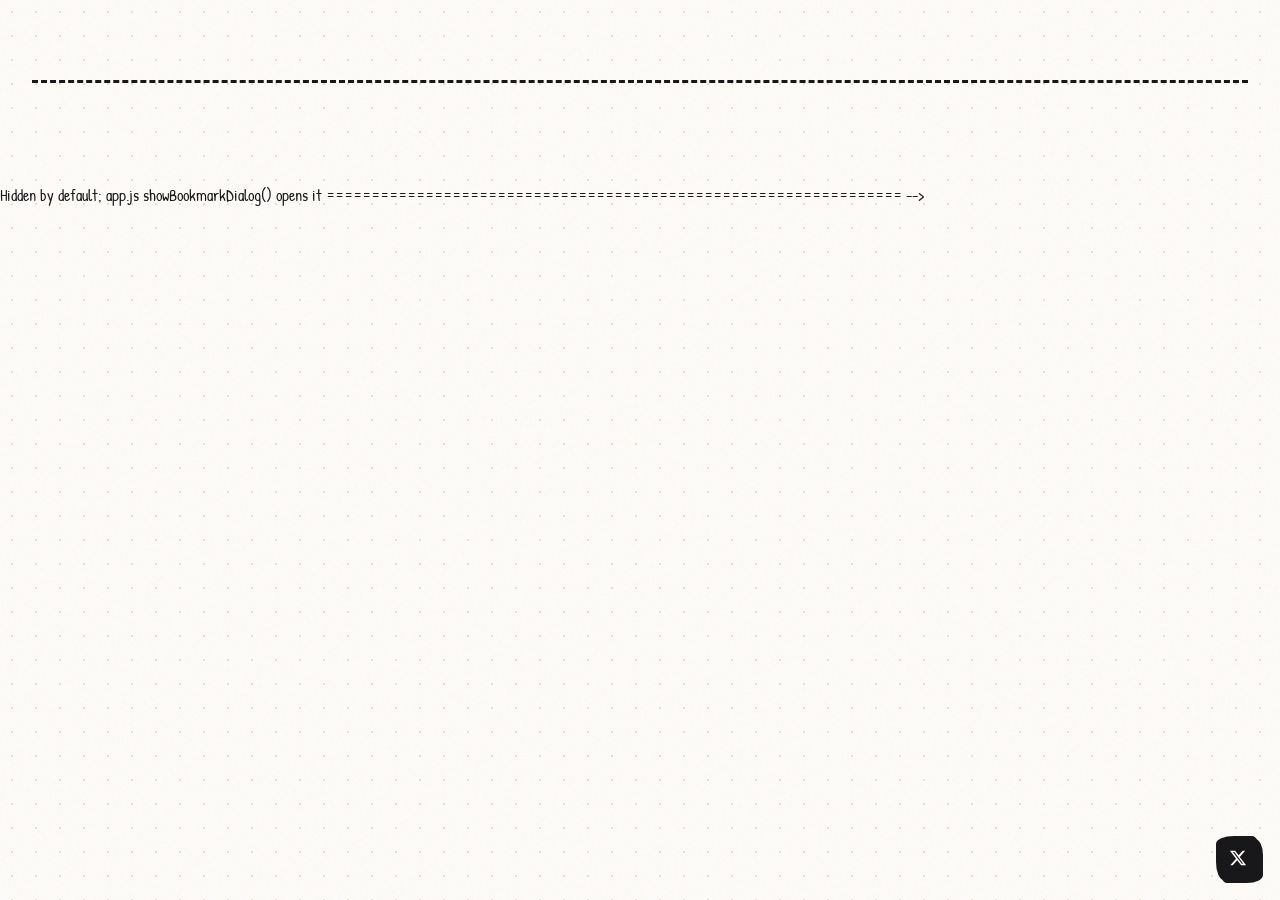
==== commit 0a2f80c5: "refactor: settings to standalone options_page + visual refresh ARCHITECTURE - Add chrome options_ui " ====
--- a/extension/index.html
+++ b/extension/index.html
@@ -1,11 +1,11 @@
-<!DOCTYPE html>
+﻿<!DOCTYPE html>
 <html lang="">
 <head>
   <meta charset="UTF-8">
   <meta name="viewport" content="width=device-width, initial-scale=1.0">
   <title data-i18n="app.title">TabCtrl</title>
 
-  <!-- Google Fonts: Kalam (headings) + Patrick Hand (body) — hand-drawn design system -->
+  <!-- Google Fonts: Kalam (headings) + Patrick Hand (body) 鈥?hand-drawn design system -->
   <link rel="preconnect" href="https://fonts.googleapis.com">
   <link href="https://fonts.googleapis.com/css2?family=Kalam:wght@400;700&family=Patrick+Hand&display=swap" rel="stylesheet">
 
@@ -15,14 +15,10 @@
 <div class="container">
 
 
-
-  <!-- Settings button — fixed top-right corner, always accessible. -->
-  <button class="settings-btn settings-btn--fixed" id="settingsBtn" data-action="open-settings" data-i18n-title="settings.title" type="button" aria-label="Settings">
-    <svg xmlns="http://www.w3.org/2000/svg" fill="none" viewBox="0 0 24 24" stroke-width="1.8" stroke="currentColor" width="16" height="16"><path stroke-linecap="round" stroke-linejoin="round" d="M9.594 3.94c.09-.542.56-.94 1.11-.94h2.593c.55 0 1.02.398 1.11.94l.213 1.281c.063.374.313.686.645.87.074.04.147.083.22.127.325.196.72.257 1.075.124l1.217-.456a1.125 1.125 0 0 1 1.37.49l1.296 2.247a1.125 1.125 0 0 1-.26 1.431l-1.003.827c-.293.241-.438.613-.43.992a7.723 7.723 0 0 1 0 .255c-.008.378.137.75.43.991l1.005.828c.424.35.534.954.26 1.43l-1.298 2.247a1.125 1.125 0 0 1-1.369.491l-1.217-.456c-.355-.133-.75-.072-1.076.124a6.47 6.47 0 0 1-.22.128c-.331.183-.581.495-.644.869l-.213 1.281c-.09.543-.56.94-1.11.94h-2.594c-.55 0-1.019-.398-1.11-.94l-.213-1.281c-.062-.374-.312-.686-.644-.87a6.52 6.52 0 0 1-.22-.127c-.325-.196-.72-.257-1.076-.124l-1.217.456a1.125 1.125 0 0 1-1.369-.49l-1.297-2.247a1.125 1.125 0 0 1 .26-1.431l1.004-.827c.292-.24.437-.613.43-.991a6.932 6.932 0 0 1 0-.255c.007-.38-.138-.751-.43-.992l-1.004-.827a1.125 1.125 0 0 1-.26-1.43l1.297-2.247a1.125 1.125 0 0 1 1.37-.491l1.216.456c.356.133.751.072 1.076-.124.072-.044.146-.086.22-.128.332-.183.582-.495.644-.869l.214-1.28Z" /><path stroke-linecap="round" stroke-linejoin="round" d="M15 12a3 3 0 1 1-6 0 3 3 0 0 1 6 0Z" /></svg>
-  </button>
-
-  <!-- ================================================================
-       TabCtrl DUPES BANNER — appears when you have extra TabCtrl tabs open
+  <!-- (Settings button moved into hero section — was fixed top-right and poked through the page border. Now an inline element inside the hero frame, opens options_page via chrome.runtime.openOptionsPage(). 2026-06-22.) -->
+
+  <!-- ================================================================
+       TabCtrl DUPES BANNER 鈥?appears when you have extra TabCtrl tabs open
        Hidden by default; app.js shows it when dupeTableControlCount > 1
        ================================================================ -->
   <div class="tab-cleanup-banner" id="tableControlDupeBanner" style="display:none">
@@ -40,7 +36,7 @@
   </div>
 
   <!-- ================================================================
-       MAIN CONTENT — three stacked sections
+       MAIN CONTENT 鈥?three stacked sections
        1. Right now (open tabs)
        2. Saved for later (active saved tabs)
        3. Archive (completed saved tabs)
@@ -48,24 +44,29 @@
        ================================================================ -->
   <main class="dashboard-stack">
 
-    <!-- 0. HERO — empty-state concept showcase (only shown when nothing else is).
+    <!-- 0. HERO 鈥?empty-state concept showcase (only shown when nothing else is).
          Three slogans rotate every ~6s; user can also click dots to jump. -->
     <section class="hero-section" id="heroSection" aria-label="TabCtrl concepts">
       <div class="hero-frame">
+        <!-- Settings gear 鈥?inline in hero frame, no longer fixed.
+             Opens the standalone options page via chrome.runtime.openOptionsPage(). -->
+        <button class="settings-btn-inline" id="settingsBtn" data-action="open-settings" data-i18n-title="settings.title" type="button" aria-label="Settings">
+          <svg xmlns="http://www.w3.org/2000/svg" fill="none" viewBox="0 0 24 24" stroke-width="1.8" stroke="currentColor" width="16" height="16"><path stroke-linecap="round" stroke-linejoin="round" d="M9.594 3.94c.09-.542.56-.94 1.11-.94h2.593c.55 0 1.02.398 1.11.94l.213 1.281c.063.374.313.686.645.87.074.04.147.083.22.127.325.196.72.257 1.075.124l1.217-.456a1.125 1.125 0 0 1 1.37.49l1.296 2.247a1.125 1.125 0 0 1-.26 1.431l-1.003.827c-.293.241-.438.613-.43.992a7.723 7.723 0 0 1 0 .255c-.008.378.137.75.43.991l1.005.828c.424.35.534.954.26 1.43l-1.298 2.247a1.125 1.125 0 0 1-1.369.491l-1.217-.456c-.355-.133-.75-.072-1.076.124a6.47 6.47 0 0 1-.22.128c-.331.183-.581.495-.644.869l-.213 1.281c-.09.543-.56.94-1.11.94h-2.594c-.55 0-1.019-.398-1.11-.94l-.213-1.281c-.062-.374-.312-.686-.644-.87a6.52 6.52 0 0 1-.22-.127c-.325-.196-.72-.257-1.076-.124l-1.217.456a1.125 1.125 0 0 1-1.369-.49l-1.297-2.247a1.125 1.125 0 0 1-.26-1.431l1.004-.827c.292-.24.437-.613.43-.991a6.932 6.932 0 0 1 0-.255c.007-.38-.138-.751-.43-.992l-1.004-.827a1.125 1.125 0 0 1-.26-1.43l1.297-2.247a1.125 1.125 0 0 1 1.37-.491l1.216.456c.356.133.751.072 1.076-.124.072-.044.146-.086.22-.128.332-.183.582-.495.644-.869l.214-1.28Z" /><path stroke-linecap="round" stroke-linejoin="round" d="M15 12a3 3 0 1 1-6 0 3 3 0 0 1 6 0Z" /></svg>
+        </button>
         <div class="hero-slides" id="heroSlides">
           <article class="hero-slide is-active" data-slide="0">
             <div class="hero-numeral">01</div>
-            <p class="hero-slogan" data-i18n="hero.slogan_1">当标签页过载成为日常，TabCtrl 帮你回到清晰。</p>
+            <p class="hero-slogan" data-i18n="hero.slogan_1">褰撴爣绛鹃〉杩囪浇鎴愪负鏃ュ父锛孴abCtrl 甯綘鍥炲埌娓呮櫚銆?/p>
             <p class="hero-sub" data-i18n="hero.sub_1">Tabs pile up. We help you see the floor.</p>
           </article>
           <article class="hero-slide" data-slide="1">
             <div class="hero-numeral">02</div>
-            <p class="hero-slogan" data-i18n="hero.slogan_2">不是要打开更多，只是让你看清现有。</p>
+            <p class="hero-slogan" data-i18n="hero.slogan_2">涓嶆槸瑕佹墦寮€鏇村锛屽彧鏄浣犵湅娓呯幇鏈夈€?/p>
             <p class="hero-sub" data-i18n="hero.sub_2">Not more tabs. Just the ones you already have.</p>
           </article>
           <article class="hero-slide" data-slide="2">
             <div class="hero-numeral">03</div>
-            <p class="hero-slogan" data-i18n="hero.slogan_3">注意力是稀缺资源，TabCtrl 帮你珍惜它。</p>
+            <p class="hero-slogan" data-i18n="hero.slogan_3">娉ㄦ剰鍔涙槸绋€缂鸿祫婧愶紝TabCtrl 甯綘鐝嶆儨瀹冦€?/p>
             <p class="hero-sub" data-i18n="hero.sub_3">Attention is scarce. We help you spend it well.</p>
           </article>
         </div>
@@ -142,7 +143,7 @@
 
 
   <!-- ================================================================
-       INSIGHTS — close history stats (today / week / total + top domains)
+       INSIGHTS 鈥?close history stats (today / week / total + top domains)
        ================================================================ -->
   <section class="insights-banner" id="insightsBanner" style="display:none">
     <div class="insights-head">
@@ -176,7 +177,7 @@
   </section>
 
   <!-- ================================================================
-       FOOTER — global stats + refresh control
+       FOOTER 鈥?global stats + refresh control
        ================================================================ -->
   <footer>
   </footer>
@@ -184,7 +185,7 @@
 </div><!-- end .container -->
 
 <!-- ================================================================
-     TOAST — floats above everything, used for action confirmations
+     TOAST 鈥?floats above everything, used for action confirmations
      Hidden by default via CSS (opacity:0, translateY)
      ================================================================ -->
 <div class="toast" id="toast">
@@ -196,29 +197,24 @@
 </div>
 
 <!-- ================================================================
-     AUTHOR BADGE — bottom-right X link (replaces the footer attribution)
+     AUTHOR BADGE 鈥?bottom-right X link (replaces the footer attribution)
      ================================================================ -->
-<a class="author-x-badge" id="authorXBadge" href="https://x.com/CY_Chase_AI" target="_blank" rel="noopener" data-i18n-title="author.x_tooltip" title="Follow 承越.Chase on X" aria-label="Follow on X">
+<a class="author-x-badge" id="authorXBadge" href="https://x.com/CY_Chase_AI" target="_blank" rel="noopener" data-i18n-title="author.x_tooltip" title="Follow 鎵胯秺.Chase on X" aria-label="Follow on X">
   <svg viewBox="0 0 24 24" width="18" height="18" fill="currentColor" aria-hidden="true">
     <path d="M18.244 2.25h3.308l-7.227 8.26 8.502 11.24H16.17l-5.214-6.817L4.99 21.75H1.68l7.73-8.835L1.254 2.25H8.08l4.713 6.231zm-1.161 17.52h1.833L7.084 4.126H5.117z"/>
   </svg>
 </a>
 
-<!-- ================================================================
-     SETTINGS PANEL — right-side slide-in panel for user preferences
-     Hidden by default; settings-ui.js opens it on gear click
-     ================================================================ -->
-<div class="settings-overlay" id="settingsOverlay" style="display:none"></div>
-
-<!-- ================================================================
-     BOOKMARK DIALOG — center modal, mimics Chrome's Ctrl+D flow
+<!-- (SETTINGS PANEL removed 2026-06-22 — settings now live in a
+     standalone options_page (settings.html). The inline gear button in
+     the hero section calls chrome.runtime.openOptionsPage().) -->
      Hidden by default; app.js showBookmarkDialog() opens it
      ================================================================ -->
 <div class="bookmark-overlay" id="bookmarkOverlay" style="display:none"></div>
 <div class="bookmark-modal" id="bookmarkModal" style="display:none" role="dialog" aria-labelledby="bookmarkModalTitle">
   <header class="bookmark-modal-header">
     <h2 id="bookmarkModalTitle" data-i18n="bookmark.title">Add bookmark</h2>
-    <button class="bookmark-modal-close" data-action="close-bookmark-modal" type="button" aria-label="Close">×</button>
+    <button class="bookmark-modal-close" data-action="close-bookmark-modal" type="button" aria-label="Close">脳</button>
   </header>
   <div class="bookmark-modal-body">
     <label class="bookmark-modal-field">
@@ -235,18 +231,10 @@
     <button class="bookmark-modal-btn secondary" data-action="close-bookmark-modal" type="button" data-i18n="bookmark.cancel">Cancel</button>
     <button class="bookmark-modal-btn primary" data-action="save-bookmark" type="button" data-i18n="bookmark.save">Save</button>
   </footer>
-</div>
-<aside class="settings-panel" id="settingsPanel" style="display:none" aria-label="Settings">
-  <header class="settings-header">
-    <h2 data-i18n="settings.title">Settings</h2>
-    <button class="settings-close" data-action="close-settings" type="button" aria-label="Close">×</button>
-  </header>
-  <div class="settings-body" id="settingsBody">
-    <!-- Rendered by settings-ui.js -->
-  </div>
+<!-- (settings-panel aside removed 2026-06-22 — see comment above) -->
 </aside>
 
-<!-- Personal config (gitignored) — defines LOCAL_LANDING_PAGE_PATTERNS etc. -->
+<!-- Personal config (gitignored) 鈥?defines LOCAL_LANDING_PAGE_PATTERNS etc. -->
 <!-- If the file doesn't exist, app.js falls back to an empty array (see LOCAL_LANDING_PAGE_PATTERNS fallback in app.js). -->
 <script src="config.local.js"></script>
 
@@ -256,7 +244,7 @@
 <!-- Settings storage + aggregation logic (sync-loaded before app.js) -->
 <script src="settings.js"></script>
 
-<!-- Main dashboard logic — loads last so the DOM is ready -->
+<!-- Main dashboard logic 鈥?loads last so the DOM is ready -->
 <script src="app.js"></script>
 
 <!-- Settings UI (gear icon + slide-in panel) -->
--- a/extension/style.css
+++ b/extension/style.css
@@ -1,5 +1,5 @@
-/* ============================================================
-   TabCtrl — Hand-Drawn Design System
+﻿/* ============================================================
+   TabCtrl 鈥?Hand-Drawn Design System
 
    Applies the hand-drawn spec faithfully while keeping it usable
    as a productivity tool:
@@ -7,7 +7,7 @@
    - Hard offset shadows on interactive elements (4px 4px 0 0)
    - Handwritten typography (Kalam headings + Patrick Hand body)
    - Subtle paper-grain dot texture on the background
-   - Playful rotations (-0.5° to 0.5° on cards)
+   - Playful rotations (-0.5掳 to 0.5掳 on cards)
    - Post-it yellow + tape decorations for personality
    - Long-domain handling: nowrap + ellipsis (no wrap-driven blow-up)
    ============================================================ */
@@ -15,27 +15,29 @@
 :root {
   /* === Hand-Drawn Color Palette === */
   --paper:        #fdfbf7;   /* warm paper background */
-  --ink:          #2d2d2d;   /* soft pencil black — never pure #000 */
+  --ink:          #18181b;   /* soft pencil black 鈥?never pure #000, deepened 2026-06-22 */
   --ink-soft:     #5a5a5a;   /* secondary text */
   --muted:        #e5e0d8;   /* old paper / erased pencil */
-  --muted-soft:   #8a8a8a;   /* hint text */
-  --accent:       #ff4d4d;   /* red correction marker */
-  --accent-2:     #2d5da1;   /* blue ballpoint pen */
-  --postit:       #fff9c4;   /* post-it yellow */
-  --postit-soft:  #fff3a0;   /* tinted post-it (for icon background, etc.) */
-  --sage:         #7a9b6e;   /* sage / success */
+  --muted-soft:   #71717a;   /* hint text 鈥?deepened from #8a8a8a (2026-06-22) */
+  --accent:       #dc2626;   /* red 鈥?WCAG AA (4.5:1+) deepened from #ff4d4d */
+  --accent-2:     #1e40af;   /* blue ballpoint pen 鈥?deepened from #2d5da1 */
+  --postit:       #fde68a;   /* post-it yellow 鈥?deepened from #fff9c4 (no longer "white paper") */
+  --postit-soft:  #fef3c7;   /* tinted post-it 鈥?deepened from #fff3a0 */
+  --sage:         #059669;   /* success green 鈥?sharper, deeper than #7a9b6e */
   --card-bg:      #ffffff;
-  --border:       #2d2d2d;
+  --border:       #18181b;   /* ink text/border 鈥?deepened from #2d2d2d for stronger contrast */
+  --hover-red:    #b91c1c;   /* close-button hover red (darker than --accent) 鈥?2026-06-22 */
+
 
   /* === Hard Offset Shadows (NO blur, ever) === */
-  --shadow-xs:    2px 2px 0px 0px #2d2d2d;
-  --shadow-sm:    3px 3px 0px 0px #2d2d2d;
-  --shadow:       4px 4px 0px 0px #2d2d2d;
-  --shadow-hover: 6px 6px 0px 0px #2d2d2d;
-  --shadow-lg:    8px 8px 0px 0px #2d2d2d;
-  --shadow-press: 0px 0px 0px 0px #2d2d2d;
-
-  /* === Wobbly Border-Radius (Restrained — not 255px "melting") === */
+  --shadow-xs:    2px 2px 0px 0px #18181b;
+  --shadow-sm:    3px 3px 0px 0px #18181b;
+  --shadow:       4px 4px 0px 0px #18181b;
+  --shadow-hover: 6px 6px 0px 0px #18181b;
+  --shadow-lg:    8px 8px 0px 0px #18181b;
+  --shadow-press: 0px 0px 0px 0px #18181b;
+
+  /* === Wobbly Border-Radius (Restrained 鈥?not 255px "melting") === */
   --wobbly-sm:    14px 6px 12px 6px / 6px 12px 6px 14px;     /* buttons */
   --wobbly-md:    22px 10px 18px 10px / 10px 18px 10px 22px; /* inputs / tabs */
   --wobbly-lg:    35px 14px 28px 14px / 14px 28px 14px 35px; /* big containers */
@@ -64,7 +66,7 @@
   -webkit-font-smoothing: antialiased;
   -moz-osx-font-smoothing: grayscale;
 
-  /* Paper grain — notebook dot pattern */
+  /* Paper grain 鈥?notebook dot pattern */
   background-image: radial-gradient(var(--muted) 1px, transparent 1px);
   background-size: 24px 24px;
   background-attachment: fixed;
@@ -93,7 +95,7 @@
   position: relative;
   z-index: 1;
   max-width: 100%;            /* fill the viewport so domain cards can use the full width */
-  margin: 0;                  /* no centering — cards extend to the edges */
+  margin: 0;                  /* no centering 鈥?cards extend to the edges */
   padding: 32px 32px 80px;    /* smaller top padding (header was removed) */
 }
 
@@ -121,7 +123,7 @@
    [date-card] [greeting + quote]  [product-vision + settings]
    The date card anchors the left edge; greeting is the focus in
    the middle; the brand statement + settings sit on the right.
-   They no longer compete for visual weight — each has a home. */
+   They no longer compete for visual weight 鈥?each has a home. */
 
 .header-date {
   grid-column: 1;
@@ -156,7 +158,7 @@
   justify-self: end;
 }
 
-/* Date card — small 'torn-off calendar page' under the quote.
+/* Date card 鈥?small 'torn-off calendar page' under the quote.
    Big day number on a red square + weekday + month next to it.
    No box-shadow (the previous design's shadow made it look like a
    small black blob, the boss's feedback). */
@@ -206,7 +208,7 @@
   margin-top: 2px;
 }
 
-/* Settings (gear) button — fixed top-right corner, always accessible.
+/* Settings (gear) button 鈥?fixed top-right corner, always accessible.
    Replaces the entire header (greeting / quote / date / vision) that
    the user asked to remove on 2026-06-17. */
 .settings-btn {
@@ -246,6 +248,46 @@
   height: 18px;
 }
 
+/* Settings button (inline variant) 鈥?sits inside hero-frame, not fixed.
+   Replaces .settings-btn--fixed which poked through the page border.
+   2026-06-22. */
+.settings-btn-inline {
+  position: absolute;
+  top: 12px;
+  right: 12px;
+  z-index: 5;
+  background: var(--card-bg);
+  border: 2.5px solid var(--border);
+  border-radius: var(--wobbly-sm);
+  padding: 6px 8px;
+  cursor: pointer;
+  color: var(--ink);
+  box-shadow: var(--shadow-xs);
+  transition: all 0.12s ease;
+  display: inline-flex;
+  align-items: center;
+  justify-content: center;
+  line-height: 0;
+  flex-shrink: 0;
+}
+
+.settings-btn-inline:hover {
+  background: var(--ink);
+  color: var(--paper);
+  box-shadow: var(--shadow-sm);
+  transform: translate(-1px, -1px);
+}
+
+.settings-btn-inline:active {
+  box-shadow: var(--shadow-press);
+  transform: translate(1px, 1px);
+}
+
+.settings-btn-inline svg {
+  width: 16px;
+  height: 16px;
+}
+
 /* ---- Tab cleanup banner (dupe TabCtrl tabs) ---- */
 .tab-cleanup-banner {
   background: var(--postit);
@@ -261,7 +303,7 @@
   transform: rotate(-0.4deg);
 }
 
-/* (Tape-on-top ::before removed — looked like a floating white block,
+/* (Tape-on-top ::before removed 鈥?looked like a floating white block,
    confused users. Banner itself is already visually distinct via
    post-it yellow + wobbly border + hard shadow.) */
 
@@ -427,7 +469,7 @@
   transition: transform 0.2s ease, box-shadow 0.2s ease;
 }
 
-/* Per-card rotation — hand-placed feel */
+/* Per-card rotation 鈥?hand-placed feel */
 .mission-card:nth-child(3n)   { transform: rotate(-0.5deg); }
 .mission-card:nth-child(3n+1) { transform: rotate(0.4deg); }
 .mission-card:nth-child(3n+2) { transform: rotate(-0.2deg); }
@@ -460,7 +502,7 @@
 }
 
 /* Single line + ellipsis. Long labels truncate with "..." rather than
-   shrinking font size — keeps visual rhythm consistent across cards. */
+   shrinking font size 鈥?keeps visual rhythm consistent across cards. */
 .mission-name {
   font-family: var(--font-heading);
   font-weight: 700;
@@ -530,15 +572,19 @@
   font-size: 14px;
   color: var(--ink);
   background: transparent;
-  padding: 6px 4px;
+  padding: 8px 6px;
   border: none;
-  border-bottom: 1.5px dashed var(--muted);
+  border-bottom: 1px solid var(--muted);
   position: relative;
   display: flex;
   align-items: center;
   gap: 8px;
   line-height: 1.4;
   font-family: var(--font-body);
+  transition: background 0.12s ease;
+}
+.page-chip:hover {
+  background: rgba(5, 150, 105, 0.06);   /* subtle sage highlight on row hover 鈥?2026-06-22 */
 }
 
 .page-chip:last-child,
@@ -560,6 +606,8 @@
   text-overflow: ellipsis;
   line-height: 1.4;
   font-size: 14px;
+  color: var(--ink);       /* explicit ink (no fade feel) 鈥?2026-06-22 */
+  font-weight: 500;        /* slight bump for clarity 鈥?2026-06-22 */
 }
 
 .chip-dupe-badge {
@@ -577,7 +625,7 @@
   gap: 2px;
   flex-shrink: 0;
   margin-left: auto;
-  opacity: 0.4;
+  opacity: 0.55;          /* raised from 0.4 鈥?no longer "faded out" 鈥?2026-06-22 */
   transition: opacity 0.15s;
 }
 
@@ -623,7 +671,7 @@
   background: rgba(212, 165, 46, 0.25);
 }
 
-/* Same for stash chips (★ vs ☆) */
+/* Same for stash chips (鈽?vs 鈽? */
 .stash-chip-action.bookmarked {
   color: #b88a1a;
 }
@@ -689,8 +737,9 @@
 }
 
 .action-btn:hover {
-  background: var(--accent);
-  color: white;
+  background: var(--hover-red);    /* #b91c1c 鈥?deep red, white text contrast 6:1+ 鈥?2026-06-22 */
+  color: #ffffff;
+  border-color: var(--hover-red);
   box-shadow: var(--shadow);
   transform: translate(-1px, -1px);
 }
@@ -708,8 +757,18 @@
 }
 .action-btn.primary:hover { background: var(--accent-2); }
 
-.action-btn.close-tabs { background: var(--postit); }
-.action-btn.save-tabs { background: rgba(122, 155, 110, 0.15); }
+/* Close-all tabs button 鈥?postit yellow default + deep red hover.
+   Old version had contrast issues (white-on-yellow); 2026-06-22 refresh. */
+.action-btn.close-tabs {
+  background: var(--postit);     /* #fde68a, deepened from #fff9c4 */
+  color: var(--ink);
+}
+.action-btn.close-tabs:hover {
+  background: var(--hover-red);  /* #b91c1c 鈥?strong contrast against white text */
+  color: #ffffff;
+  border-color: var(--hover-red);
+}
+.action-btn.save-tabs { background: rgba(5, 150, 105, 0.12); }   /* sage tint updated 鈥?2026-06-22 */
 
 /* ---- Toast (post-it style) ---- */
 .toast {
@@ -755,7 +814,7 @@
   gap: 16px;
 }
 
-/* (footer-stats / .stat / .stat-num / .stat-label — removed when
+/* (footer-stats / .stat / .stat-num / .stat-label 鈥?removed when
    the 'Open tabs' counter was dropped from the footer.) */
 }
 
@@ -790,7 +849,7 @@
   position: relative;
 }
 
-/* (Tape-on-top ::before removed — looked like a floating white block.) */
+/* (Tape-on-top ::before removed 鈥?looked like a floating white block.) */
 
 .empty-checkmark {
   width: 64px;
@@ -897,7 +956,7 @@
 
 .update-banner-dismiss svg { width: 14px; height: 14px; }
 
-/* (Old 2-column .dashboard-columns + .deferred-column — removed when the
+/* (Old 2-column .dashboard-columns + .deferred-column 鈥?removed when the
    layout switched to a 3-section stack: open / saved / archive.
    Replaced by .dashboard-stack + .section-card above.) */
 
@@ -1221,6 +1280,21 @@
 }
 
 .settings-overlay.open { opacity: 1; }
+
+.settings-overlay {
+  /* Removed 2026-06-22: settings now live in a standalone options page,
+     so this slide-in overlay is no longer used. Kept commented for
+     historical reference only.
+  position: fixed;
+  inset: 0;
+  background: rgba(45, 45, 45, 0.4);
+  z-index: 998;
+  opacity: 0;
+  transition: opacity 0.25s;
+}
+
+.settings-overlay.open { opacity: 1; }
+*/
 
 /* ---- Bookmark modal (mimics Chrome's Ctrl+D dialog) ---- */
 .bookmark-overlay {
@@ -1480,646 +1554,6 @@
   color: white;
 }
 
-.settings-panel {
-  position: fixed;
-  top: 20px;
-  right: 20px;
-  bottom: 20px;
-  width: 400px;
-  max-width: 92vw;
-  background: var(--paper);
-  border: 3px solid var(--border);
-  border-radius: var(--wobbly-lg);
-  z-index: 999;
-  display: flex;
-  flex-direction: column;
-  transform: translateX(120%) rotate(-1deg);
-  transition: transform 0.35s cubic-bezier(0.34, 1.56, 0.64, 1);
-  box-shadow: var(--shadow-lg);
-  overflow: hidden;
-}
-
-.settings-panel.open {
-  transform: translateX(0) rotate(0deg);
-}
-
-.settings-header {
-  display: flex;
-  align-items: center;
-  justify-content: space-between;
-  padding: 20px 24px;
-  border-bottom: 3px dashed var(--ink);
-  flex-shrink: 0;
-  background: var(--postit);
-}
-
-.settings-header h2 {
-  font-family: var(--font-heading);
-  font-weight: 700;
-  font-size: 28px;
-  color: var(--ink);
-  margin: 0;
-  transform: rotate(-1deg);
-}
-
-.settings-close {
-  background: var(--card-bg);
-  border: 2.5px solid var(--border);
-  font-family: var(--font-heading);
-  font-weight: 700;
-  font-size: 18px;
-  color: var(--ink);
-  cursor: pointer;
-  padding: 0;
-  line-height: 1;
-  width: 32px;
-  height: 32px;
-  border-radius: var(--wobbly-sm);
-  box-shadow: 2px 2px 0 0 var(--ink);
-  transition: all 0.12s;
-}
-
-.settings-close:hover {
-  background: var(--accent);
-  color: white;
-  transform: translate(-1px, -1px);
-  box-shadow: 3px 3px 0 0 var(--ink);
-}
-
-.settings-close:active {
-  transform: translate(1px, 1px);
-  box-shadow: var(--shadow-press);
-}
-
-.settings-body { flex: 1; overflow-y: auto; padding: 24px; }
-
-.settings-section { margin-bottom: 32px; }
-
-.settings-section-title {
-  font-family: var(--font-heading);
-  font-size: 13px;
-  font-weight: 700;
-  text-transform: uppercase;
-  letter-spacing: 1.5px;
-  color: var(--ink);
-  margin: 0 0 16px;
-  display: inline-block;
-  background: var(--postit);
-  padding: 4px 12px;
-  border: 2.5px solid var(--border);
-  border-radius: var(--wobbly-sm);
-  transform: rotate(-1deg);
-}
-
-.settings-radio-group {
-  display: flex;
-  flex-direction: column;
-  gap: 8px;
-  margin-bottom: 20px;
-}
-
-.settings-radio {
-  display: grid;
-  grid-template-columns: auto 1fr;
-  grid-template-rows: auto auto;
-  column-gap: 12px;
-  row-gap: 2px;
-  align-items: center;
-  cursor: pointer;
-  padding: 12px 14px;
-  border: 2.5px solid var(--border);
-  border-radius: var(--wobbly-sm);
-  background: var(--card-bg);
-  box-shadow: 2px 2px 0 0 var(--ink);
-  transition: all 0.12s;
-}
-
-.settings-radio:hover {
-  background: var(--postit);
-  transform: translate(-1px, -1px);
-  box-shadow: 3px 3px 0 0 var(--ink);
-}
-
-.settings-radio input[type="radio"] {
-  grid-row: 1 / span 2;
-  appearance: none;
-  -webkit-appearance: none;
-  width: 22px;
-  height: 22px;
-  border: 2.5px solid var(--border);
-  border-radius: 50%;
-  background: var(--card-bg);
-  cursor: pointer;
-  position: relative;
-  margin: 0;
-  flex-shrink: 0;
-  box-shadow: 1px 1px 0 0 var(--ink);
-}
-
-.settings-radio input[type="radio"]:checked {
-  background: var(--accent);
-  border-color: var(--border);
-}
-
-.settings-radio input[type="radio"]:checked::after {
-  content: '';
-  position: absolute;
-  top: 3px;
-  left: 6px;
-  width: 5px;
-  height: 10px;
-  border: solid white;
-  border-width: 0 2.5px 2.5px 0;
-  transform: rotate(45deg);
-}
-
-.settings-radio > span:not(.settings-radio-hint) {
-  font-size: 16px;
-  color: var(--ink);
-  font-weight: 700;
-  font-family: var(--font-heading);
-}
-
-.settings-radio-hint {
-  font-size: 13px;
-  color: var(--muted-soft);
-  line-height: 1.4;
-  font-family: var(--font-body);
-}
-
-.settings-checkbox {
-  display: grid;
-  grid-template-columns: auto 1fr;
-  grid-template-rows: auto auto;
-  column-gap: 12px;
-  row-gap: 2px;
-  align-items: center;
-  cursor: pointer;
-  padding: 12px 14px;
-  border: 2.5px solid var(--border);
-  border-radius: var(--wobbly-sm);
-  background: var(--card-bg);
-  box-shadow: 2px 2px 0 0 var(--ink);
-  transition: all 0.12s;
-}
-
-.settings-checkbox:hover {
-  background: var(--postit);
-  transform: translate(-1px, -1px);
-  box-shadow: 3px 3px 0 0 var(--ink);
-}
-
-.settings-checkbox input[type="checkbox"] {
-  grid-row: 1 / span 2;
-  appearance: none;
-  -webkit-appearance: none;
-  width: 22px;
-  height: 22px;
-  border: 2.5px solid var(--border);
-  border-radius: var(--wobbly-pebble);
-  background: var(--card-bg);
-  cursor: pointer;
-  position: relative;
-  margin: 0;
-  flex-shrink: 0;
-  box-shadow: 1px 1px 0 0 var(--ink);
-}
-
-.settings-checkbox input[type="checkbox"]:checked {
-  background: var(--accent);
-  border-color: var(--border);
-}
-
-.settings-checkbox input[type="checkbox"]:checked::after {
-  content: '';
-  position: absolute;
-  top: 2px;
-  left: 6px;
-  width: 5px;
-  height: 10px;
-  border: solid white;
-  border-width: 0 2.5px 2.5px 0;
-  transform: rotate(45deg);
-}
-
-.settings-checkbox > span:not(.settings-radio-hint) {
-  font-size: 16px;
-  color: var(--ink);
-  font-weight: 700;
-  font-family: var(--font-heading);
-}
-
-.settings-custom-rules {
-  margin: 12px 0 20px;
-  padding: 14px;
-  background: var(--card-bg);
-  border: 2.5px dashed var(--ink);
-  border-radius: var(--wobbly-sm);
-}
-
-.settings-empty {
-  font-size: 13px;
-  color: var(--muted-soft);
-  padding: 8px 4px 12px;
-  text-align: center;
-  font-style: italic;
-  font-family: var(--font-body);
-}
-
-.settings-rule {
-  display: grid;
-  grid-template-columns: 1fr auto 1fr 1fr auto;
-  gap: 6px;
-  align-items: center;
-  margin-bottom: 8px;
-}
-
-.settings-rule:last-of-type { margin-bottom: 0; }
-
-.settings-rule input {
-  padding: 8px 10px;
-  border: 2.5px solid var(--border);
-  border-radius: var(--wobbly-pebble);
-  font-family: var(--font-body);
-  font-size: 13px;
-  color: var(--ink);
-  background: var(--paper);
-  min-width: 0;
-  box-shadow: 1px 1px 0 0 var(--ink);
-}
-
-.settings-rule input:focus {
-  outline: none;
-  border-color: var(--accent-2);
-  box-shadow: 2px 2px 0 0 var(--accent-2);
-}
-
-.rule-arrow {
-  color: var(--ink);
-  font-size: 14px;
-  font-weight: 700;
-  text-align: center;
-  font-family: var(--font-heading);
-}
-
-.rule-remove {
-  background: var(--card-bg);
-  border: 2px solid var(--border);
-  color: var(--ink);
-  cursor: pointer;
-  font-family: var(--font-heading);
-  font-weight: 700;
-  font-size: 14px;
-  line-height: 1;
-  padding: 4px 6px;
-  border-radius: var(--wobbly-pebble);
-  transition: all 0.12s;
-  box-shadow: 1px 1px 0 0 var(--ink);
-}
-
-.rule-remove:hover {
-  background: var(--accent);
-  color: white;
-  transform: translate(-1px, -1px);
-  box-shadow: 2px 2px 0 0 var(--ink);
-}
-
-.settings-add-rule {
-  background: transparent;
-  border: 2.5px dashed var(--ink);
-  color: var(--ink);
-  padding: 10px 12px;
-  border-radius: var(--wobbly-sm);
-  cursor: pointer;
-  font-family: var(--font-heading);
-  font-weight: 700;
-  font-size: 14px;
-  width: 100%;
-  margin-top: 10px;
-  transition: all 0.12s;
-}
-
-.settings-add-rule:hover {
-  background: var(--postit);
-  border-style: solid;
-  transform: translate(-1px, -1px);
-  box-shadow: 2px 2px 0 0 var(--ink);
-}
-
-.settings-footer {
-  padding-top: 24px;
-  border-top: 3px dashed var(--ink);
-  margin-top: 32px;
-}
-
-/* ---------- Sub-grouping Rules (path-based) ---------- */
-.settings-subgroup-block {
-  margin-top: 16px;
-  padding: 14px;
-  background: var(--card-bg);
-  border: 2px dashed var(--border);
-  border-radius: var(--wobbly-sm);
-}
-
-/* ---------- Tab Grouping section (unified layout) ---------- */
-.settings-grouping-section {
-  padding-top: 4px;
-}
-
-.settings-level-block {
-  margin-top: 18px;
-  padding: 14px;
-  background: var(--card-bg);
-  border: 2.5px solid var(--border);
-  border-radius: var(--wobbly-md, var(--wobbly-sm));
-  box-shadow: 3px 3px 0 0 var(--ink);
-}
-
-.settings-level-label {
-  font-family: var(--font-heading);
-  font-weight: 800;
-  font-size: 12px;
-  text-transform: uppercase;
-  letter-spacing: 1px;
-  color: var(--ink);
-  margin-bottom: 12px;
-  padding-bottom: 8px;
-  border-bottom: 2px dashed var(--border);
-}
-
-/* Radio card layout (icon + text side-by-side) */
-.settings-radio-card {
-  display: flex;
-  align-items: stretch;
-  gap: 0;
-  padding: 10px 12px;
-  margin-bottom: 8px;
-  border: 2px solid var(--border);
-  border-radius: var(--wobbly-sm);
-  background: var(--card-bg);
-  cursor: pointer;
-  transition: all 0.12s;
-  position: relative;
-}
-.settings-radio-card:last-of-type {
-  margin-bottom: 0;
-}
-.settings-radio-card:hover {
-  border-color: var(--ink);
-  transform: translate(-1px, -1px);
-  box-shadow: 2px 2px 0 0 var(--ink);
-}
-.settings-radio-card input[type="radio"] {
-  position: absolute;
-  opacity: 0;
-  pointer-events: none;
-}
-.settings-radio-card:has(input[type="radio"]:checked) {
-  border-color: var(--accent);
-  background: rgba(255, 220, 100, 0.08);
-  box-shadow: 3px 3px 0 0 var(--ink);
-}
-
-.settings-radio-card-body {
-  display: flex;
-  align-items: center;
-  gap: 14px;
-  flex: 1;
-  min-width: 0;
-}
-
-.settings-radio-card-icon {
-  flex-shrink: 0;
-  width: 64px;
-  height: 40px;
-  color: var(--ink);
-  display: flex;
-  align-items: center;
-  justify-content: center;
-}
-.settings-radio-card-icon svg {
-  display: block;
-}
-.settings-radio-card:has(input:checked) .settings-radio-card-icon {
-  color: var(--accent);
-}
-
-.settings-radio-card-text {
-  flex: 1;
-  min-width: 0;
-}
-
-.settings-radio-card-title {
-  display: flex;
-  align-items: center;
-  gap: 8px;
-  font-family: var(--font-heading);
-  font-weight: 700;
-  font-size: 14px;
-  color: var(--ink);
-  line-height: 1.3;
-}
-
-.settings-radio-card-hint {
-  font-size: 12px;
-  color: var(--text-muted, #777);
-  margin-top: 2px;
-  line-height: 1.3;
-}
-
-.settings-recommended-badge {
-  display: inline-block;
-  font-family: var(--font-heading);
-  font-weight: 700;
-  font-size: 10px;
-  text-transform: uppercase;
-  letter-spacing: 0.5px;
-  padding: 2px 7px;
-  border-radius: 3px;
-  background: var(--accent);
-  color: var(--ink);
-  line-height: 1.2;
-}
-
-/* Level 2 checkbox + rules */
-.settings-level2-toggle {
-  display: flex;
-  align-items: center;
-  gap: 8px;
-  padding: 8px 0;
-  font-family: var(--font-heading);
-  font-weight: 600;
-  font-size: 14px;
-}
-
-.settings-checkbox-title {
-  font-family: var(--font-heading);
-  font-weight: 700;
-  font-size: 14px;
-  color: var(--ink);
-}
-
-.settings-level2-rules {
-  margin-top: 12px;
-  padding-top: 12px;
-  border-top: 2px dashed var(--border);
-}
-
-.settings-subgroup-block-head {
-  display: flex;
-  align-items: center;
-  justify-content: space-between;
-  margin-bottom: 10px;
-}
-
-.settings-subgroup-block-title {
-  font-family: var(--font-heading);
-  font-weight: 700;
-  font-size: 13px;
-  text-transform: uppercase;
-  letter-spacing: 0.5px;
-  color: var(--ink);
-}
-
-.settings-rule-list {
-  display: flex;
-  flex-direction: column;
-  gap: 6px;
-  overflow: hidden;
-  transition: max-height 0.25s ease;
-}
-.settings-rule-list.collapsed {
-  max-height: 110px;
-  overflow: hidden;
-  position: relative;
-}
-.settings-rule-list.collapsed::after {
-  content: '';
-  position: absolute;
-  left: 0; right: 0; bottom: 0;
-  height: 36px;
-  background: linear-gradient(to bottom, transparent, var(--card-bg));
-  pointer-events: none;
-}
-.settings-rule-list.expanded {
-  max-height: none;
-}
-
-.settings-rule-readonly {
-  opacity: 0.78;
-  font-size: 12px;
-  padding: 6px 8px;
-  background: transparent;
-  border: 1.5px dashed var(--border);
-  display: flex;
-  align-items: center;
-  gap: 6px;
-  flex-wrap: wrap;
-}
-
-.rule-source-builtin {
-  font-weight: 700;
-  color: var(--ink);
-  background: var(--accent-bg, #f5f0e6);
-  padding: 2px 6px;
-  border-radius: 4px;
-  font-family: var(--font-mono, monospace);
-}
-
-.rule-match, .rule-template {
-  font-family: var(--font-mono, monospace);
-  background: rgba(0,0,0,0.04);
-  padding: 2px 6px;
-  border-radius: 4px;
-  font-size: 11.5px;
-  color: var(--ink);
-}
-
-.rule-match-input {
-  flex: 1.2;
-  font-family: var(--font-mono, monospace);
-  font-size: 12px;
-}
-
-.settings-subgroup-test-input {
-  width: 100%;
-  padding: 8px 10px;
-  border: 2px solid var(--border);
-  border-radius: var(--wobbly-sm);
-  font-family: var(--font-mono, monospace);
-  font-size: 12.5px;
-  background: var(--card-bg);
-  color: var(--ink);
-  box-sizing: border-box;
-}
-.settings-subgroup-test-input:focus {
-  outline: none;
-  border-color: var(--accent);
-  box-shadow: 2px 2px 0 0 var(--ink);
-}
-
-.settings-subgroup-test-result {
-  margin-top: 8px;
-  font-size: 12.5px;
-  min-height: 20px;
-}
-.settings-subgroup-test-line {
-  padding: 4px 0;
-  color: var(--ink);
-}
-.settings-subgroup-test-matched {
-  display: flex;
-  align-items: center;
-  gap: 8px;
-  flex-wrap: wrap;
-  opacity: 0.85;
-}
-.settings-subgroup-test-empty {
-  color: var(--text-muted, #777);
-  font-style: italic;
-}
-.settings-subgroup-test-error {
-  color: var(--accent-red, #c0392b);
-}
-
-.settings-link-btn {
-  background: transparent;
-  border: none;
-  color: var(--accent);
-  cursor: pointer;
-  font-family: var(--font-heading);
-  font-weight: 700;
-  font-size: 12px;
-  text-decoration: underline;
-  padding: 0;
-}
-.settings-link-btn:hover {
-  color: var(--ink);
-}
-
-.settings-reset {
-  background: var(--card-bg);
-  border: 2.5px solid var(--border);
-  color: var(--ink);
-  padding: 10px 16px;
-  border-radius: var(--wobbly-sm);
-  cursor: pointer;
-  font-family: var(--font-heading);
-  font-weight: 700;
-  font-size: 14px;
-  width: 100%;
-  box-shadow: 2px 2px 0 0 var(--ink);
-  transition: all 0.12s;
-}
-
-.settings-reset:hover {
-  background: var(--accent);
-  color: white;
-  transform: translate(-1px, -1px);
-  box-shadow: 3px 3px 0 0 var(--ink);
-}
-
-.settings-reset:active {
   transform: translate(1px, 1px);
   box-shadow: var(--shadow-press);
 }
@@ -2133,16 +1567,12 @@
   header { flex-direction: column; gap: 16px; align-items: flex-start; }
   .header-left h1 { font-size: 32px; }
   .missions { columns: 1; }
-  /* Reset all card rotations on mobile — too cramped */
+  /* Reset all card rotations on mobile 鈥?too cramped */
   .mission-card:nth-child(n) { transform: none; }
   .actions { flex-direction: column; }
   .action-btn { width: 100%; justify-content: center; }
-  .settings-panel {
-    top: 0; right: 0; bottom: 0; width: 100%;
-    border-radius: 0;
-    transform: translateX(100%);
-  }
-  .settings-panel.open { transform: translateX(0); }
+  /* .settings-panel mobile rules removed 2026-06-22 — settings now live
+     on a standalone options page, no slide-in needed. */
   .toast { font-size: 14px; padding: 12px 20px; }
 }
 
@@ -2154,7 +1584,7 @@
 }
 
 /* ============================================================
-   INSIGHTS — close history banner
+   INSIGHTS 鈥?close history banner
    ============================================================ */
 
 .insights-banner {
@@ -2399,7 +1829,7 @@
 }
 
 /* ============================================================
-   ARCHIVE — toolbar (header stats + select/export/clear) + bulk toolbar
+   ARCHIVE 鈥?toolbar (header stats + select/export/clear) + bulk toolbar
    + group headers + select-mode checkboxes
    ============================================================ */
 
@@ -2578,7 +2008,7 @@
   content: '';
   flex: 1;
   height: 0;
-  /* no extra line — dashed border-top already provides it */
+  /* no extra line 鈥?dashed border-top already provides it */
 }
 
 /* ---- Item select mode ---- */
@@ -2681,7 +2111,7 @@
 }
 
 /* ============================================================
-   UI OVERHAUL — author badge + 3-section stack + perf optimizations
+   UI OVERHAUL 鈥?author badge + 3-section stack + perf optimizations
    ============================================================ */
 
 /* ---- Author X badge (bottom-right, replaces footer attribution) ---- */
@@ -2796,7 +2226,7 @@
 }
 
 /* Defer render of the .saved-section / .history-section's content
-   until they enter the viewport — for users with many entries
+   until they enter the viewport 鈥?for users with many entries
    this skips rendering off-screen list items */
 .saved-list-cvp,
 .history-section .history-list {
@@ -3066,7 +2496,7 @@
   text-align: center;
 }
 
-/* Active state — obvious contrast: dark fill + light text */
+/* Active state 鈥?obvious contrast: dark fill + light text */
 .stash-cat-tab.active {
   background: var(--ink);
   color: var(--paper);
@@ -3286,7 +2716,7 @@
   line-height: 16px;
 }
 
-/* History list — hidden by default, shown when .expanded */
+/* History list 鈥?hidden by default, shown when .expanded */
 .stash-chip-history {
   display: none;
   list-style: none;
@@ -3345,7 +2775,7 @@
 .stash-chip-title {
   /* Reset button defaults so the title looks and behaves like a link,
      but the click routes through the same stash-reopen handler as the
-     ↻ button (so it removes the item and restores scroll position). */
+     鈫?button (so it removes the item and restores scroll position). */
   flex: 1;
   min-width: 0;
   font-family: inherit;
@@ -3442,10 +2872,11 @@
 @media (prefers-reduced-motion: reduce) {
   .mission-card.closing { transition: opacity 0.15s; }
   .toast { transition: opacity 0.2s; transform: translateX(-50%) translateY(0); }
-  .settings-panel { transition: transform 0.2s; }
-}
-
-/* Reduce the staggered fade-in delay chain — was 0.16s + 0.08s per
+  /* .settings-panel transition removed 2026-06-22 — settings is now a
+     standalone options page (no slide-in animation). */
+}
+
+/* Reduce the staggered fade-in delay chain 鈥?was 0.16s + 0.08s per
    .mission-card, now immediate to avoid long layout shifts */
 .active-section .missions .mission-card { animation-delay: 0s !important; }
 .deferred-item { animation-delay: 0s !important; }
@@ -3459,7 +2890,7 @@
 footer { animation: none !important; }
 
 /* ============================================================
-   HEADER — greeting + quote + product vision layout
+   HEADER 鈥?greeting + quote + product vision layout
    ============================================================ */
 
 .header-left h1 {
@@ -3478,11 +2909,11 @@
 }
 
 .header-product {
-  /* legacy class — kept as a no-op in case older code references it */
-}
-
-/* Product vision / brand statement — small unobtrusive label on
-   the right of the header. No post-it, no big quote mark, no tilt —
+  /* legacy class 鈥?kept as a no-op in case older code references it */
+}
+
+/* Product vision / brand statement 鈥?small unobtrusive label on
+   the right of the header. No post-it, no big quote mark, no tilt 鈥?
    it's a brand tagline, not a feature. */
 .product-vision {
   font-family: var(--font-body);
@@ -3500,7 +2931,7 @@
   max-width: 220px;
 }
 
-/* (Removed the ::after large closing quote in commit pending —
+/* (Removed the ::after large closing quote in commit pending 鈥?
    the post-it was too prominent. The product-vision is now a
    small dashed-bordered label.) */
 
@@ -3547,7 +2978,7 @@
   box-shadow: 2px 2px 0 0 var(--ink);
 }
 /* ===========================================================================
-   HERO — empty-state concept showcase
+   HERO 鈥?empty-state concept showcase
    Shown only when no open tabs / no stash / no history. Three slogans rotate.
    =========================================================================== */
 .hero-section {
@@ -3734,4 +3165,4 @@
 .history-group-btn.is-active {
   background: var(--ink);
   color: var(--paper);
-}+}
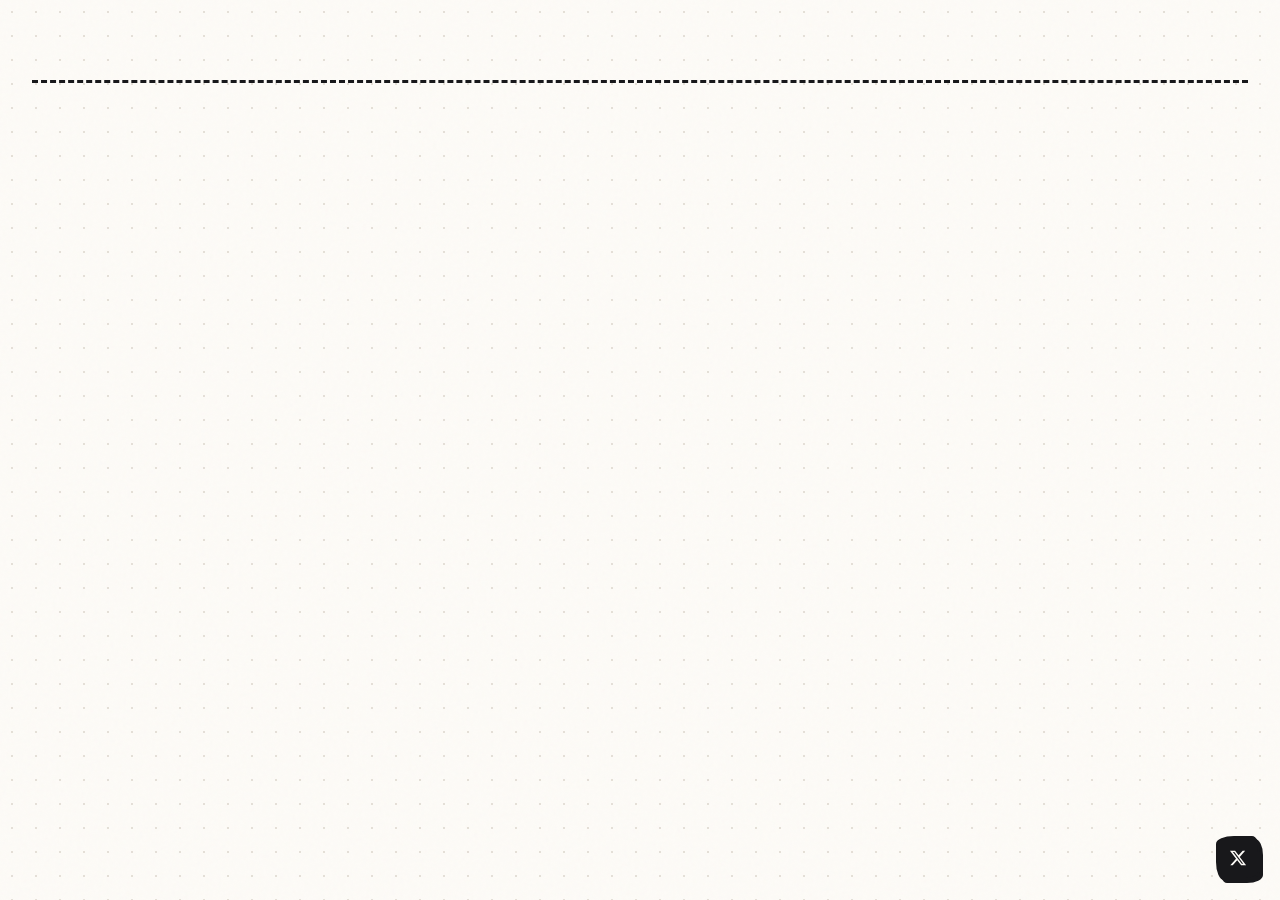
==== commit ace75126: "fix: re-attach orphan BOOKMARK DIALOG comment header The previous powershell-based deletion of the S" ====
--- a/extension/index.html
+++ b/extension/index.html
@@ -208,6 +208,9 @@
 <!-- (SETTINGS PANEL removed 2026-06-22 — settings now live in a
      standalone options_page (settings.html). The inline gear button in
      the hero section calls chrome.runtime.openOptionsPage().) -->
+
+<!-- ================================================================
+     BOOKMARK DIALOG — center modal, mimics Chrome's Ctrl+D flow
      Hidden by default; app.js showBookmarkDialog() opens it
      ================================================================ -->
 <div class="bookmark-overlay" id="bookmarkOverlay" style="display:none"></div>
@@ -251,3 +254,4 @@
 <script src="settings-ui.js"></script>
 </body>
 </html>
+
